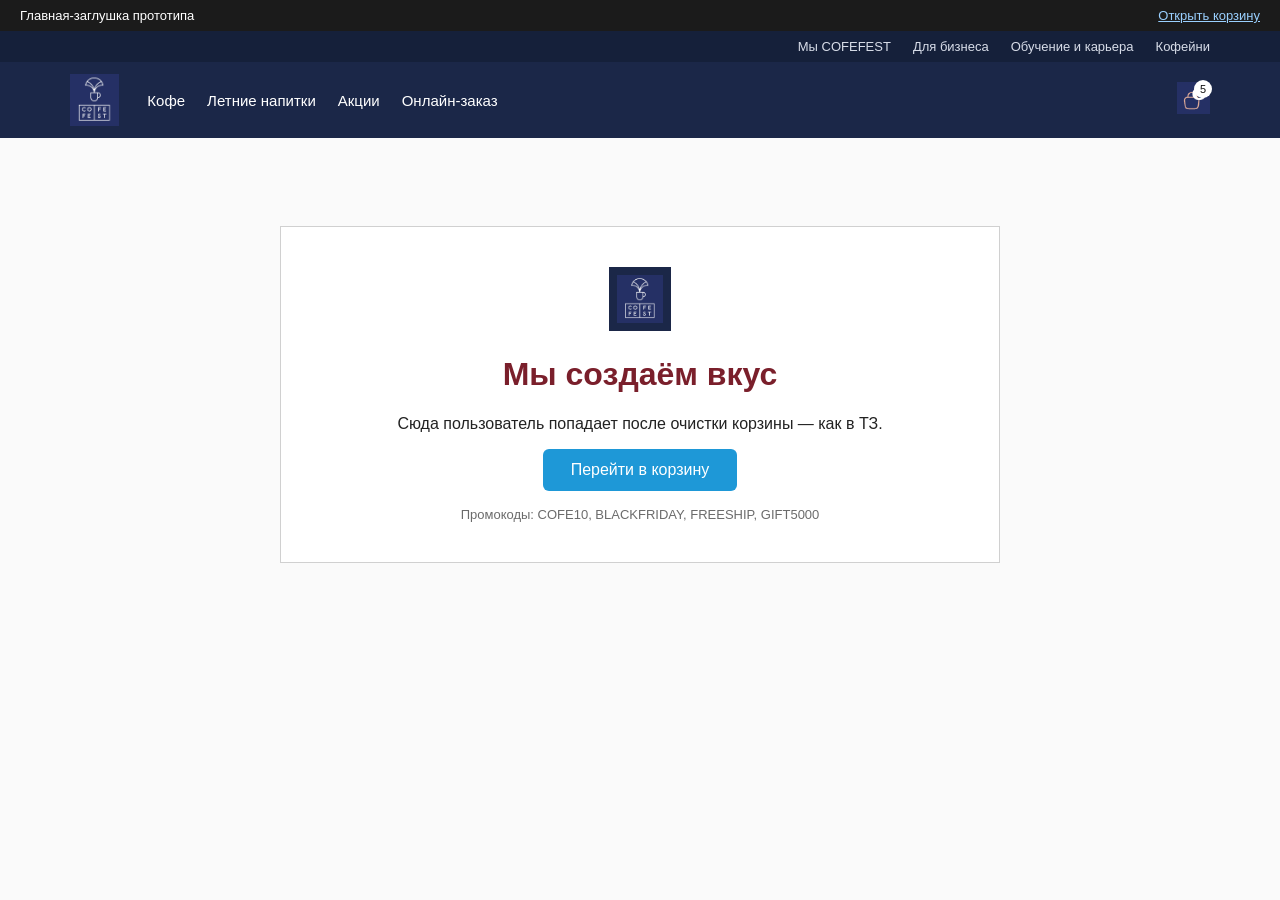
==== index.html @ 0807df7b "first" ====
<!DOCTYPE html>
<html lang="ru">
<head>
  <meta charset="UTF-8">
  <meta name="viewport" content="width=device-width, initial-scale=1">
  <title>CofeFest — главная</title>
  <link rel="stylesheet" href="css/styles.css">
</head>
<body>
  <div class="ax-bar">
    <span>Главная-заглушка прототипа</span>
    <a href="cart.html">Открыть корзину</a>
  </div>
  <div class="topbar">
    <div class="wrap">
      <a href="index.html">Мы COFEFEST</a>
      <a href="#">Для бизнеса</a>
      <a href="#">Обучение и карьера</a>
      <a href="#">Кофейни</a>
    </div>
  </div>
  <header class="site-header">
    <div class="wrap">
      <div class="header-main">
        <a class="brand" href="index.html"><img src="assets/logo.png" alt="CofeFest"></a>
        <nav class="main-nav">
          <a href="#">Кофе</a>
          <a href="#">Летние напитки</a>
          <a href="#">Акции</a>
          <a href="cart.html">Онлайн-заказ</a>
        </nav>
        <div class="header-tools">
          <a class="cart-link" href="cart.html">
            <img src="assets/cart-icon.png" alt="Корзина">
            <span class="badge" data-cart-count>0</span>
          </a>
        </div>
      </div>
    </div>
  </header>
  <main class="page wrap">
    <div class="home-hero">
      <img src="assets/logo.png" alt="" style="height:64px;background:#1b2748;padding:8px">
      <h1>Мы создаём вкус</h1>
      <p>Сюда пользователь попадает после очистки корзины — как в ТЗ.</p>
      <p id="emptyNote" class="hint hidden">Корзина очищена.</p>
      <p><a class="cta" href="cart.html" style="display:inline-block;width:auto;padding:12px 28px;text-decoration:none">Перейти в корзину</a></p>
      <p class="hint">Промокоды: COFE10, BLACKFRIDAY, FREESHIP, GIFT5000</p>
    </div>
  </main>
  <script src="js/app.js"></script>
  <script>CartApp.renderHome();</script>
</body>
</html>
---- css/styles.css ----
:root {
  --navy: #1b2748;
  --navy-2: #15203a;
  --burgundy: #7a1f2b;
  --blue: #1e98d7;
  --blue-hover: #1780b8;
  --green: #3d8b4a;
  --text: #222;
  --muted: #6b6b6b;
  --line: #d0d0d0;
  --bg: #fff;
  --soft: #f6f6f6;
  --danger: #c0392b;
  --shadow: 0 8px 24px rgba(0, 0, 0, .08);
  --radius: 6px;
  --max: 1180px;
}

* { box-sizing: border-box; }
html { scroll-behavior: smooth; }
body {
  margin: 0;
  font-family: Arial, Helvetica, sans-serif;
  color: var(--text);
  background: #fafafa;
}

.ax-bar {
  background: #1b1b1b;
  color: #fff;
  font-size: 13px;
  display: flex;
  justify-content: flex-end;
  align-items: center;
  flex-wrap: wrap;
  gap: 16px;
  padding: 8px 20px;
}
.ax-bar span:first-child { margin-right: auto; }
.ax-bar a { color: #9ad0ff; }
.ax-bar label { display: flex; align-items: center; gap: 6px; cursor: pointer; }

.topbar {
  background: var(--navy-2);
  color: #d7dce8;
  font-size: 13px;
}
.topbar .wrap {
  display: flex;
  justify-content: flex-end;
  gap: 22px;
  padding: 8px 20px;
}
.topbar a { color: #d7dce8; text-decoration: none; }
.topbar a:hover { color: #fff; }

.site-header {
  background: var(--navy);
  color: #fff;
  padding: 12px 0 0;
}
.header-main {
  display: flex;
  align-items: center;
  gap: 28px;
  padding-bottom: 12px;
}
.brand img { height: 52px; display: block; }
.main-nav { display: flex; gap: 22px; flex: 1; }
.main-nav a { color: #fff; text-decoration: none; font-size: 15px; }
.main-nav a.active { border-bottom: 2px solid #fff; padding-bottom: 2px; }
.header-tools { display: flex; align-items: center; gap: 14px; }
.header-tools img { height: 28px; }
.online-order { color: #fff; text-decoration: none; font-size: 14px; white-space: nowrap; }
.cart-link { position: relative; display: block; }
.cart-link img { height: 32px; }
.badge {
  position: absolute;
  right: -2px; top: -2px;
  background: #fff;
  color: #111;
  border-radius: 50%;
  min-width: 18px;
  height: 18px;
  display: inline-grid;
  place-items: center;
  font-size: 11px;
}
.crumb {
  color: #c5cad8;
  font-size: 13px;
  padding: 0 0 12px;
}
.crumb a { color: #c5cad8; text-decoration: none; }

.site-footer {
  background: var(--navy);
  color: #d7dce8;
  padding: 36px 0 20px;
  font-size: 13px;
  margin-top: 40px;
}
.footer-grid {
  display: grid;
  grid-template-columns: 180px repeat(5, 1fr);
  gap: 18px;
}
.site-footer h3 {
  color: #fff;
  font-size: 12px;
  letter-spacing: .06em;
  margin: 0 0 10px;
}
.site-footer a, .site-footer p { color: #c5cad8; text-decoration: none; display: block; margin: 0 0 6px; }
.site-footer .legal { margin-top: 24px; font-size: 12px; color: #9aa3b8; display: flex; justify-content: space-between; gap: 16px; }

.wrap { max-width: var(--max); margin: 0 auto; padding: 0 20px; }
.page { padding: 28px 0 80px; }

h1.page-title {
  margin: 0;
  color: var(--burgundy);
  font-size: 32px;
  font-weight: 700;
}

.cart-head {
  display: flex;
  justify-content: space-between;
  align-items: center;
  margin-bottom: 18px;
}
.clear-cart {
  background: none;
  border: 0;
  color: var(--muted);
  cursor: pointer;
  display: flex;
  align-items: center;
  gap: 6px;
  font-size: 14px;
}
.clear-cart:hover { color: var(--danger); }

.layout {
  display: grid;
  grid-template-columns: minmax(0, 1fr) 340px;
  gap: 28px;
  align-items: start;
}

.item {
  border: 1px solid var(--line);
  background: #fff;
  padding: 14px;
  display: grid;
  grid-template-columns: 92px minmax(0, 1fr) auto auto;
  gap: 14px;
  align-items: center;
  margin-bottom: 12px;
}
.item img {
  width: 92px; height: 92px;
  object-fit: contain;
  background: #fff;
}
.item-title { font-weight: 700; margin: 0 0 8px; font-size: 15px; }
.item-controls { display: flex; flex-wrap: wrap; gap: 10px; align-items: center; }
.item-controls select, .field input, .field textarea, .promo input, .qty input {
  border: 1px solid #bdbdbd;
  border-radius: 2px;
  padding: 7px 8px;
  font: inherit;
  background: #fff;
}
.qty { display: flex; align-items: center; gap: 6px; font-size: 13px; color: var(--muted); }
.qty button {
  width: 26px; height: 26px;
  border: 1px solid #bdbdbd;
  background: #fff;
  cursor: pointer;
}
.qty input { width: 40px; text-align: center; padding: 5px; }
.price-col { text-align: right; min-width: 90px; }
.price { font-weight: 700; font-size: 16px; }
.old { color: #999; text-decoration: line-through; font-size: 13px; display: block; }
.sale-badge {
  position: absolute;
  top: 8px; left: 8px;
  background: #e23b3b;
  color: #fff;
  width: 34px; height: 34px;
  border-radius: 50%;
  display: grid;
  place-items: center;
  font-size: 11px;
  font-weight: 700;
}
.thumb { position: relative; }
.icon-btn {
  background: none;
  border: 0;
  cursor: pointer;
  color: #666;
  font-size: 16px;
}

.show-more {
  display: block;
  margin: 16px auto 8px;
  background: var(--blue);
  color: #fff;
  border: 0;
  border-radius: 6px;
  padding: 10px 28px;
  font-size: 15px;
  cursor: pointer;
}
.show-more:hover { background: var(--blue-hover); }

.upsell {
  margin: 28px 0 8px;
}
.upsell h2 { font-size: 18px; margin: 0 0 12px; }
.plus-tile {
  width: 72px; height: 72px;
  background: #e5e5e5;
  border-radius: 12px;
  border: 0;
  color: #2bb34a;
  font-size: 42px;
  cursor: pointer;
  line-height: 1;
}

.block { margin: 32px 0; }
.block h2 { font-size: 20px; margin: 0 0 12px; }
.box {
  border: 1px solid #333;
  background: #fff;
  padding: 16px;
}
.grid-3 {
  display: grid;
  grid-template-columns: repeat(3, 1fr);
  gap: 10px;
  margin-bottom: 10px;
}
.grid-2 { display: grid; grid-template-columns: 1fr 1fr; gap: 10px; }
.field input, .field textarea { width: 100%; }
.field textarea { min-height: 42px; resize: vertical; }
.date-btn, .attach {
  display: inline-flex;
  align-items: center;
  gap: 8px;
  background: none;
  border: 0;
  cursor: pointer;
  font: inherit;
  padding: 8px 0;
}
.attach { text-decoration: underline; color: #1a5f9e; }
.hint { font-size: 13px; color: var(--muted); margin: 6px 0 0; }
.error { color: var(--danger); font-size: 13px; margin-top: 6px; }

.methods {
  display: flex;
  flex-wrap: wrap;
  gap: 18px 28px;
  margin: 10px 0 16px;
}
.method {
  display: flex;
  align-items: center;
  gap: 8px;
  cursor: pointer;
}
.method input { accent-color: #555; }

.subbox {
  border: 1px solid var(--line);
  padding: 14px;
  background: #fff;
  margin-top: 8px;
}
.map-wrap {
  margin-top: 12px;
  position: relative;
  border: 1px solid var(--line);
  overflow: hidden;
}
.map-wrap img { width: 100%; display: block; min-height: 280px; object-fit: cover; }
.pin {
  position: absolute;
  transform: translate(-50%, -100%);
  cursor: pointer;
  background: none;
  border: 0;
  padding: 0;
}
.pin span {
  display: block;
  width: 22px; height: 22px;
  background: #e8a38a;
  color: #fff;
  border-radius: 50% 50% 50% 0;
  transform: rotate(-45deg);
  box-shadow: 0 2px 6px rgba(0,0,0,.25);
}
.pin.active span { background: #1a7a72; }
.pin-label {
  position: absolute;
  left: 50%;
  top: -28px;
  transform: translateX(-50%);
  background: #111;
  color: #fff;
  font-size: 11px;
  padding: 2px 6px;
  border-radius: 3px;
  white-space: nowrap;
  display: none;
}
.pin:hover .pin-label, .pin.active .pin-label { display: block; }

.sidebar {
  border: 1px solid var(--line);
  background: #fff;
  padding: 16px 16px 18px;
  position: sticky;
  top: 16px;
}
.row {
  display: flex;
  justify-content: space-between;
  gap: 10px;
  font-size: 14px;
  margin: 8px 0;
}
.row .dots {
  flex: 1;
  border-bottom: 1px dotted #bbb;
  margin: 0 6px 4px;
}
.row.green { color: var(--green); }
.row a { color: inherit; }
.promo { margin: 12px 0; }
.promo input { width: 100%; text-align: center; padding: 9px; }
.promo-msg { font-size: 13px; margin-top: 6px; }
.total {
  display: flex;
  justify-content: space-between;
  font-size: 20px;
  font-weight: 700;
  margin: 14px 0;
}
.agree {
  display: flex;
  gap: 8px;
  align-items: flex-start;
  font-size: 11px;
  color: #444;
  margin: 10px 0 14px;
}
.cta {
  width: 100%;
  background: var(--blue);
  color: #fff;
  border: 0;
  border-radius: 6px;
  padding: 12px;
  font-size: 16px;
  cursor: pointer;
}
.cta:hover { background: var(--blue-hover); }
.cta:disabled { opacity: .45; cursor: not-allowed; }
.pay-logos { width: 100%; margin-top: 14px; opacity: .9; }

.modal {
  position: fixed;
  inset: 0;
  background: rgba(0,0,0,.45);
  display: none;
  align-items: center;
  justify-content: center;
  z-index: 20;
  padding: 20px;
}
.modal.open { display: flex; }
.modal-card {
  background: #fff;
  max-width: 920px;
  width: 100%;
  padding: 20px;
  position: relative;
  box-shadow: var(--shadow);
}
.close {
  position: absolute;
  right: 10px; top: 8px;
  border: 0; background: none;
  font-size: 28px;
  cursor: pointer;
}
.carousel {
  display: flex;
  align-items: center;
  gap: 8px;
}
.carousel-track {
  display: flex;
  gap: 10px;
  overflow: hidden;
  flex: 1;
}
.card {
  flex: 0 0 calc(25% - 8px);
  border: 1px solid var(--line);
  padding: 10px;
  background: #fff;
}
.card img { width: 100%; height: 140px; object-fit: contain; }
.card .t { font-size: 13px; min-height: 36px; margin: 8px 0; }
.card .bottom { display: flex; justify-content: space-between; align-items: center; }
.add-btn {
  border: 1px solid #bbb;
  background: #fff;
  border-radius: 4px;
  padding: 5px 8px;
  cursor: pointer;
  font-size: 12px;
}
.nav-arrow {
  border: 0;
  background: none;
  font-size: 28px;
  cursor: pointer;
}

.home-hero {
  max-width: 720px;
  margin: 60px auto;
  background: #fff;
  border: 1px solid var(--line);
  padding: 40px;
  text-align: center;
}
.home-hero h1 { color: var(--burgundy); }
.success {
  max-width: 560px;
  margin: 50px auto;
  background: #fff;
  border: 1px solid var(--line);
  padding: 32px;
}
.hidden { display: none !important; }
.cal {
  position: absolute;
  background: #fff;
  border: 1px solid var(--line);
  padding: 8px;
  display: grid;
  grid-template-columns: repeat(2, 1fr);
  gap: 6px;
  z-index: 5;
  box-shadow: var(--shadow);
}
.cal button {
  border: 1px solid var(--line);
  background: #fff;
  padding: 6px 8px;
  cursor: pointer;
  font-size: 12px;
}
.cal button:hover, .cal button.active { background: var(--blue); color: #fff; border-color: var(--blue); }

.cake-art {
  width: 92px; height: 92px;
  background: linear-gradient(#f3d6c0, #e8b48a);
  display: grid;
  place-items: center;
  font-size: 36px;
}

@media (max-width: 900px) {
  .layout { grid-template-columns: 1fr; }
  .sidebar { position: static; }
  .item { grid-template-columns: 72px 1fr auto; }
  .price-col { grid-column: 2; text-align: left; }
  .grid-3 { grid-template-columns: 1fr; }
  .card { flex: 0 0 calc(50% - 6px); }
  .main-nav, .topbar { display: none; }
  .footer-grid { grid-template-columns: 1fr 1fr; }
}
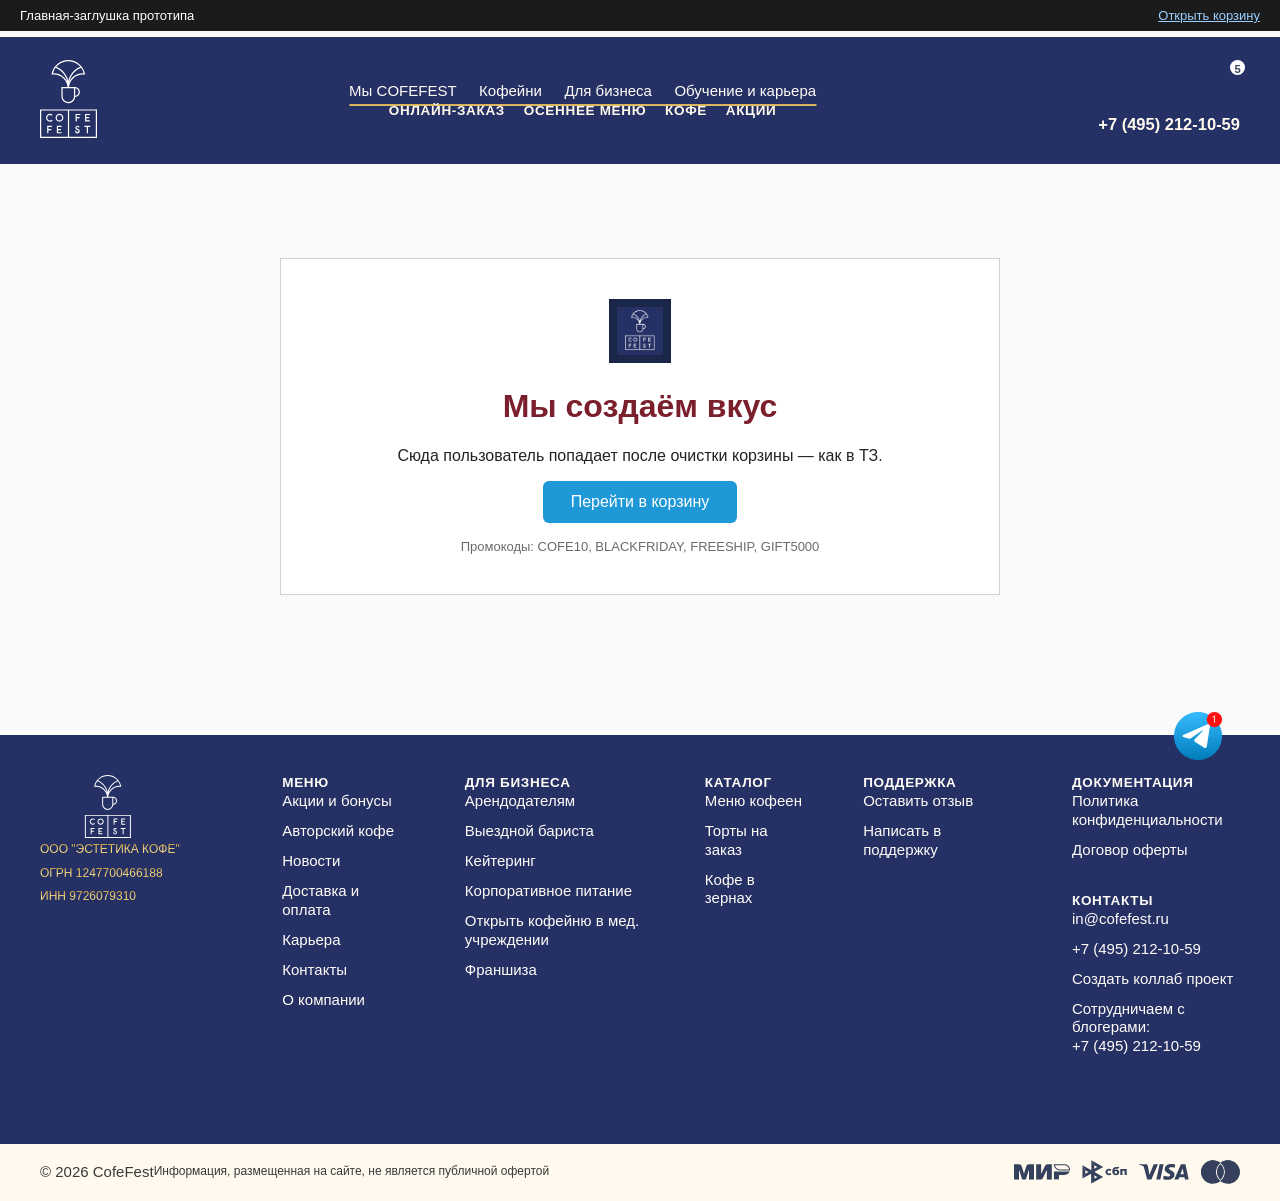
==== commit d1217d90: "Add header and footer components to multiple pages, enhancing layout and navigation" ====
--- a/index.html
+++ b/index.html
@@ -5,39 +5,226 @@
   <meta name="viewport" content="width=device-width, initial-scale=1">
   <title>CofeFest — главная</title>
   <link rel="stylesheet" href="css/styles.css">
+  <link rel="stylesheet" href="css/header.css">
+  <link rel="stylesheet" href="css/footer.css">
 </head>
 <body>
   <div class="ax-bar">
     <span>Главная-заглушка прототипа</span>
     <a href="cart.html">Открыть корзину</a>
   </div>
-  <div class="topbar">
-    <div class="wrap">
-      <a href="index.html">Мы COFEFEST</a>
-      <a href="#">Для бизнеса</a>
-      <a href="#">Обучение и карьера</a>
-      <a href="#">Кофейни</a>
-    </div>
-  </div>
-  <header class="site-header">
-    <div class="wrap">
-      <div class="header-main">
-        <a class="brand" href="index.html"><img src="assets/logo.png" alt="CofeFest"></a>
-        <nav class="main-nav">
-          <a href="#">Кофе</a>
-          <a href="#">Летние напитки</a>
-          <a href="#">Акции</a>
-          <a href="cart.html">Онлайн-заказ</a>
-        </nav>
-        <div class="header-tools">
-          <a class="cart-link" href="cart.html">
-            <img src="assets/cart-icon.png" alt="Корзина">
-            <span class="badge" data-cart-count>0</span>
-          </a>
-        </div>
-      </div>
-    </div>
-  </header>
+<header class="header">
+<div class="container">
+    <button type="button" class="header__burger mobile" alt="Меню" name="Menu">
+        <svg width="28" height="17" viewBox="0 0 28 17" fill="none" xmlns="http://www.w3.org/2000/svg">
+            <path d="M1 8.44336H26" stroke="white" stroke-linecap="round" stroke-linejoin="round"></path>
+            <path d="M1 0.568359H26" stroke="white" stroke-linecap="round" stroke-linejoin="round"></path>
+            <path d="M1 16.3184H26" stroke="white" stroke-linecap="round" stroke-linejoin="round"></path>
+        </svg>
+    </button>
+    <a href="index.html" class="header__logo" title="CofeFest">
+        <svg xmlns="http://www.w3.org/2000/svg" width="57" height="78" viewBox="0 0 57 78" fill="none">
+            <path d="M11.9375 66.957H8.37695V68.9434H11.2021V70.1475H8.37695V73.3701H7.17773V65.751H11.9375V66.957Z" fill="white"></path>
+            <path d="M21.6299 66.9629H18.0332V68.9766H20.8877V70.1904H18.0332V72.1582H21.6299V73.3701H16.8262V65.751H21.6299V66.9629Z" fill="white"></path>
+            <path d="M9.95703 53.7666C10.8598 53.7667 11.7402 54.083 12.4385 54.6562L12.6621 54.8408L11.8125 55.6943L11.6299 55.5518C11.1489 55.1726 10.5698 54.9727 9.95801 54.9727C8.45823 54.9729 7.23828 56.1976 7.23828 57.7031C7.2384 59.2085 8.4583 60.4324 9.95801 60.4326C10.5753 60.4326 11.1842 60.2164 11.667 59.8242V59.8223L11.8486 59.6729L12.6973 60.5254L12.4795 60.7109C11.7738 61.3065 10.8782 61.6356 9.95703 61.6357C7.79554 61.6357 6.0372 59.869 6.03711 57.7012C6.03711 55.5315 7.79548 53.7666 9.95703 53.7666Z" fill="white"></path>
+            <path fill-rule="evenodd" clip-rule="evenodd" d="M19.4961 53.7812C21.6521 53.7812 23.4053 55.5409 23.4053 57.7051C23.405 59.8691 21.65 61.6279 19.4961 61.6279C17.3422 61.6278 15.5881 59.8671 15.5879 57.7051C15.5879 55.541 17.342 53.7814 19.4961 53.7812ZM19.4961 54.9854C18.0018 54.9855 16.7863 56.2062 16.7861 57.7061C16.7861 59.2061 18.0017 60.4276 19.4961 60.4277C20.9905 60.4277 22.207 59.2062 22.207 57.7061C22.2068 56.2061 20.9904 54.9854 19.4961 54.9854Z" fill="white"></path>
+            <path d="M37.376 65.627C38.5443 65.627 39.0514 66.2267 39.4697 66.8408L39.5361 66.9365L38.6514 67.749L38.5703 67.5947C38.3952 67.2618 38.0815 66.8184 37.376 66.8184C36.851 66.8186 36.4259 67.2455 36.4258 67.7725C36.4258 68.2645 36.8842 68.5385 37.3359 68.6885L37.5293 68.7441C38.9425 69.1177 39.7538 69.9793 39.7539 71.1074C39.7539 72.4226 38.6863 73.4922 37.3779 73.4922C36.0679 73.492 35.0029 72.4225 35.0029 71.1074V70.8447H36.1875V71.1074C36.1875 71.7659 36.7202 72.3006 37.376 72.3008C38.032 72.3008 38.5654 71.766 38.5654 71.1074C38.5652 70.331 37.6293 70 37.2256 69.8945C35.9467 69.5579 35.2402 68.8027 35.2402 67.7705C35.2404 66.5888 36.1988 65.6272 37.376 65.627Z" fill="white"></path>
+            <path d="M50.3701 66.9697H47.9854V73.3574H46.7861V66.9697H44.4014V65.7646H50.3701V66.9697Z" fill="white"></path>
+            <path d="M40.3613 55.0977H36.8027V57.085H39.626V58.2891H36.8027V61.5107H35.6016V53.8926H40.3613V55.0977Z" fill="white"></path>
+            <path d="M49.8574 55.1055H46.2607V57.1182H49.1152V58.3311H46.2607V60.2998H49.8574V61.5107H45.0537V53.8926H49.8574V55.1055Z" fill="white"></path>
+            <path fill-rule="evenodd" clip-rule="evenodd" d="M57 49.3936V78H0V49.3936H57ZM1.19922 50.5977V76.7959H27.918V50.5977H1.19922ZM29.1172 50.5977V76.7959H55.8008V50.5977H29.1172Z" fill="white"></path>
+            <path fill-rule="evenodd" clip-rule="evenodd" d="M28.2568 0C36.409 0.000159142 43.4387 5.79714 44.9756 13.7822L44.9736 13.7861L45.1309 14.6035L44.3047 14.5127C43.7999 14.4572 43.2877 14.4297 42.7793 14.4297C35.7051 14.4297 29.6956 19.9271 29.0303 26.9727L34.9131 26.9697C34.9331 26.9698 34.9515 26.9707 34.9697 26.9707L35.1924 26.9805C37.7905 27.1266 39.8827 29.3313 39.8828 31.9541C39.8828 34.5956 37.7739 36.8003 35.1572 36.9297C34.8384 40.4663 31.8519 43.2177 28.3047 43.2178C24.5068 43.2178 21.416 40.115 21.416 36.3008V26.9707H27.5742C26.9106 19.9253 20.9003 14.4278 13.8262 14.4277C13.3176 14.4277 12.8047 14.4552 12.2998 14.5107L11.4746 14.6016L11.6309 13.7842C13.166 5.79701 20.1581 0 28.2568 0ZM22.6396 36.2998C22.6399 39.4349 25.1813 41.9854 28.3047 41.9854C31.4279 41.9852 33.9685 39.4349 33.9688 36.2998V28.1992H22.6396V36.2998ZM35.1924 35.6963C37.1457 35.5538 38.6572 33.9352 38.6572 31.9541C38.6571 29.9713 37.1474 28.3543 35.1924 28.21V35.6963ZM41.1113 7.84473C35.2515 10.1588 30.8531 15.2881 29.3955 21.418C31.9876 16.3862 37.352 13.1147 43.0459 13.2012L43.5957 13.2197C43.1203 11.2906 42.2851 9.48536 41.1113 7.84473ZM15.4844 7.84082C14.3161 9.48145 13.4832 11.2906 13.0078 13.2197C13.145 13.2123 13.2819 13.2068 13.418 13.2031L13.8262 13.1982C19.4206 13.1983 24.6558 16.4551 27.21 21.4141C25.7486 15.2823 21.3479 10.1529 15.4844 7.84082ZM28.2588 1.23047C24.6987 1.23047 21.2064 2.46744 18.4238 4.71289C17.6443 5.34365 16.9179 6.05416 16.2656 6.83105C22.2249 9.30227 26.6829 14.461 28.3047 20.7334C29.9264 14.4648 34.3801 9.30999 40.332 6.83691C39.6741 6.05817 38.944 5.34365 38.1572 4.71289C35.3564 2.46759 31.8426 1.23056 28.2588 1.23047Z" fill="white"></path>
+        </svg>
+    </a>
+    <nav class="header__nav desktop">
+        <ul class="header__top-list">
+            <li class="header__top-list__item">
+                <span class="header__top-list__item-link menu">Мы COFEFEST</span>
+                <nav class="services-popup-list">
+                    <a href="https://cofefest.ru/about-us/" title="О нас"><span>О нас</span></a>
+                    <a href="https://cofefest.ru/news/" title="Новости"><span>Новости</span></a>
+                    <a href="https://cofefest.ru/gallery/" title="Галерея"><span>Галерея</span></a>
+                </nav>
+            </li>
+            <li class="header__top-list__item">
+                <span class="header__top-list__item-link menu">Кофейни</span>
+                <nav class="services-popup-list">
+                    <a href="https://cofefest.ru/menu/" title="Меню"><span>Меню</span></a>
+                    <a href="https://cofefest.ru/menu/avtorskiy-kofe/" title="Авторский кофе"><span>Авторский кофе</span></a>
+                    <a href="https://cofefest.ru/contacts/" title="Наши адреса"><span>Наши адреса</span></a>
+                </nav>
+            </li>
+            <li class="header__top-list__item">
+                <span class="header__top-list__item-link menu">Для бизнеса</span>
+                <nav class="services-popup-list">
+                    <a href="https://cofefest.ru/events/cupping/" title="Каппинг"><span>Каппинг</span></a>
+                    <a href="https://cofefest.ru/business/" title="Для бизнеса"><span>Для бизнеса</span></a>
+                    <a href="https://cofefest.ru/services/franchise/" title="Франшиза"><span>Франшиза</span></a>
+                    <a href="https://cofefest.ru/services/coffee_wholesale/" title="Кофе для бизнеса"><span>Кофе для бизнеса</span></a>
+                    <a href="https://cofefest.ru/services/corpo-food/" title="Корпоративное питание"><span>Корпоративное питание</span></a>
+                    <a href="https://cofefest.ru/services/catering/" title="Кейтеринг"><span>Кейтеринг</span></a>
+                    <a href="https://cofefest.ru/services/barista/" title="Выездной бариста"><span>Выездной бариста</span></a>
+                    <a href="https://cofefest.ru/catalog/kofemashiny/" title="Оборудование"><span>Оборудование</span></a>
+                </nav>
+            </li>
+            <li class="header__top-list__item">
+                <span class="header__top-list__item-link menu">Обучение и карьера</span>
+                <nav class="services-popup-list">
+                    <a href="https://cofefest.ru/jobs/" title="Карьера"><span>Карьера</span></a>
+                </nav>
+            </li>
+        </ul>
+        <div class="header__search-block">
+            <div>
+                <label>
+                    <input class="header__search-input" type="text" placeholder="Поиск">
+                    <button type="button" class="header__search-enter-icon">
+                        <svg class="search-arrow"><use xlink:href="sprite.svg#slim-arrow"></use></svg>
+                    </button>
+                    <button type="button" class="header__search-close-icon">
+                        <svg class="crest"><use xlink:href="sprite.svg#crest"></use></svg>
+                    </button>
+                </label>
+            </div>
+            <div class="header__search-result">
+                <ul class="box-header-search__list"></ul>
+            </div>
+        </div>
+        <ul class="header__bottom-list">
+            <li class="header__bottom-list__item menu">
+                <a href="https://cofefest.ru/catalog/internet-magazin/" class="header__bottom-list__item-link heading5" title="Онлайн-заказ">Онлайн-заказ</a>
+            </li>
+            <li class="header__bottom-list__item menu">
+                <a href="https://cofefest.ru/catalog/osennee-menyu/" class="header__bottom-list__item-link heading5" title="Осеннее меню">Осеннее меню</a>
+            </li>
+            <li class="header__bottom-list__item menu">
+                <a href="https://cofefest.ru/catalog/svezheobzharennyy-kofe/" class="header__bottom-list__item-link heading5" title="Кофе">Кофе</a>
+            </li>
+            <li class="header__bottom-list__item menu">
+                <a href="https://cofefest.ru/stocks/" class="header__bottom-list__item-link heading5" title="Акции">Акции</a>
+            </li>
+        </ul>
+    </nav>
+    <div class="header__right">
+        <div class="header__right-btns-wrapper">
+            <a class="header__tg" href="https://t.me/cofefestsupport" target="_blank" rel="noopener">
+                <svg viewBox="0 0 21 21" xmlns="http://www.w3.org/2000/svg"><path d="M19.6198 2.26307C19.4692 2.13402 19.2859 2.04832 19.0897 2.01527C18.8935 1.98221 18.6919 2.00307 18.5068 2.07557L1.69345 8.62667C1.47366 8.71231 1.28774 8.86623 1.1635 9.0654C1.03927 9.26458 0.98341 9.49829 1.00428 9.73158C1.02515 9.96487 1.12162 10.1852 1.27927 10.3596C1.43691 10.5339 1.64725 10.653 1.87881 10.6989L6.44244 11.6042V17.1911C6.44016 17.406 6.50336 17.6166 6.62377 17.7953C6.74418 17.9741 6.91619 18.1126 7.11729 18.1927C7.25201 18.2487 7.39654 18.2777 7.54259 18.278C7.68531 18.2776 7.82652 18.2491 7.95803 18.1941C8.08954 18.1391 8.20873 18.0587 8.30867 17.9577L10.9138 15.3739L14.7577 18.7288C14.9557 18.9032 15.2114 18.9997 15.4763 19C15.5915 18.9999 15.7059 18.9819 15.8154 18.9466C15.9961 18.8898 16.1586 18.787 16.2867 18.6484C16.4148 18.5099 16.504 18.3404 16.5454 18.157L19.9721 3.32694C20.0168 3.13461 20.0076 2.93381 19.9456 2.74628C19.8835 2.55875 19.7708 2.39165 19.6198 2.26307ZM1.73024 9.66769C1.72117 9.58961 1.73892 9.51079 1.78061 9.44395C1.8223 9.37712 1.8855 9.32619 1.95999 9.29939L17.372 3.29427L6.72233 10.9226L2.02173 9.99019C1.94365 9.97679 1.8724 9.93767 1.81951 9.87915C1.76661 9.82063 1.73516 9.74613 1.73024 9.66769ZM7.7933 17.4466C7.74234 17.4971 7.67741 17.5316 7.60673 17.5455C7.53604 17.5595 7.46278 17.5523 7.39619 17.525C7.32961 17.4976 7.2727 17.4513 7.23266 17.3918C7.19262 17.3324 7.17125 17.2625 7.17125 17.1911V12.1074L10.3656 14.8954L7.7933 17.4466ZM19.2617 3.16546L15.835 17.9955C15.8209 18.0565 15.7911 18.1129 15.7484 18.159C15.7058 18.2052 15.6518 18.2395 15.5917 18.2587C15.5316 18.278 15.4675 18.2814 15.4057 18.2686C15.3439 18.2559 15.2865 18.2275 15.2391 18.1861L7.39037 11.3358L19.2028 2.8746C19.2339 2.91565 19.2553 2.96308 19.2655 3.01341C19.2757 3.06374 19.2744 3.1157 19.2617 3.16546Z"></path></svg>
+            </a>
+            <button type="button" class="header__search desktop" id="header-search">
+                <svg class="search-icon"><use xlink:href="sprite.svg#search-header"></use></svg>
+            </button>
+            <a href="https://cofefest.ru/personal/" class="header__account" title="Аккаунт пользователя">
+                <svg class="profile"><use xlink:href="sprite.svg#profile"></use></svg>
+            </a>
+            <a href="cart.html" class="header__cart" title="Корзина">
+                <svg class="bag"><use xlink:href="sprite.svg#bag"></use></svg>
+                <div class="header__cart-value"><span data-cart-count>0</span></div>
+            </a>
+        </div>
+        <a href="tel:+74952121059" class="header__right-tel-link desktop" title="Контактный телефон">
+            <svg class="phone-icon"><use xlink:href="sprite.svg#phone"></use></svg>
+            <span>+7 (495) 212-10-59</span>
+        </a>
+    </div>
+    <div class="header__burger-menu mobile">
+        <div class="search-block search-block--long">
+            <div>
+                <input class="search-block__input" type="text" placeholder="Поиск">
+            </div>
+        </div>
+        <div class="burger-menu__accordion accordion">
+            <div class="acc-item">
+                <div class="acc-head">
+                    <p class="heading4">Интернет-магазин</p>
+                    <svg class="arrow"><use xlink:href="sprite.svg#arrow"></use></svg>
+                </div>
+                <div class="acc-content menu">
+                    <div class="content">
+                        <a href="https://cofefest.ru/catalog/internet-magazin/" title="Интернет-магазин" class="burger-menu__link">Интернет-магазин</a>
+                    </div>
+                </div>
+            </div>
+            <div class="acc-item">
+                <div class="acc-head">
+                    <p class="heading4">Адреса кофеен</p>
+                    <svg class="arrow"><use xlink:href="sprite.svg#arrow"></use></svg>
+                </div>
+                <div class="acc-content menu">
+                    <div class="content">
+                        <a href="https://cofefest.ru/contacts/" title="Адреса кофеен" class="burger-menu__link">Адреса кофеен</a>
+                    </div>
+                </div>
+            </div>
+            <div class="acc-item">
+                <div class="acc-head">
+                    <p class="heading4">Акции</p>
+                    <svg class="arrow"><use xlink:href="sprite.svg#arrow"></use></svg>
+                </div>
+                <div class="acc-content menu">
+                    <div class="content">
+                        <a href="https://cofefest.ru/stocks/" title="Акции" class="burger-menu__link">Акции</a>
+                    </div>
+                </div>
+            </div>
+            <div class="acc-item">
+                <div class="acc-head">
+                    <p class="heading4">О компании</p>
+                    <svg class="arrow"><use xlink:href="sprite.svg#arrow"></use></svg>
+                </div>
+                <div class="acc-content menu">
+                    <div class="content">
+                        <a href="https://cofefest.ru/authors_coffee/" title="Авторский кофе" class="burger-menu__link">Авторский кофе</a>
+                        <a href="https://cofefest.ru/about-us/" title="О нас" class="burger-menu__link">О нас</a>
+                        <a href="https://cofefest.ru/news/" title="Новости" class="burger-menu__link">Новости</a>
+                        <a href="https://cofefest.ru/jobs/" title="Карьера" class="burger-menu__link">Карьера</a>
+                        <a href="https://cofefest.ru/shipping-and-payment/" title="Доставка и оплата" class="burger-menu__link">Доставка и оплата</a>
+                    </div>
+                </div>
+            </div>
+            <div class="acc-item">
+                <div class="acc-head">
+                    <p class="heading4">Услуги</p>
+                    <svg class="arrow"><use xlink:href="sprite.svg#arrow"></use></svg>
+                </div>
+                <div class="acc-content menu">
+                    <div class="content">
+                        <a href="https://cofefest.ru/events/cupping/" title="Каппинг" class="burger-menu__link">Каппинг</a>
+                        <a href="https://cofefest.ru/services/franchise/" title="Франшиза" class="burger-menu__link">Франшиза</a>
+                        <a href="https://cofefest.ru/business/" title="Для бизнеса" class="burger-menu__link">Для бизнеса</a>
+                        <a href="https://cofefest.ru/services/coffee_wholesale/" title="Кофе для бизнеса" class="burger-menu__link">Кофе для бизнеса</a>
+                        <a href="https://cofefest.ru/services/corpo-food/" title="Корпоративное питание" class="burger-menu__link">Корпоративное питание</a>
+                        <a href="https://cofefest.ru/services/catering/" title="Кейтеринг" class="burger-menu__link">Кейтеринг</a>
+                        <a href="https://cofefest.ru/services/barista/" title="Выездной бариста" class="burger-menu__link">Выездной бариста</a>
+                        <a href="https://cofefest.ru/catalog/kofemashiny/" title="Оборудование" class="burger-menu__link">Оборудование</a>
+                    </div>
+                </div>
+            </div>
+            <div class="acc-item">
+                <div class="acc-head">
+                    <p class="heading4">Меню кофеен</p>
+                    <svg class="arrow"><use xlink:href="sprite.svg#arrow"></use></svg>
+                </div>
+                <div class="acc-content menu">
+                    <div class="content">
+                        <a href="https://cofefest.ru/menu/" title="Меню кофеен" class="burger-menu__link">Меню кофеен</a>
+                    </div>
+                </div>
+            </div>
+            <div class="acc-item">
+                <div class="acc-head">
+                    <p class="heading4">Кофе в зёрнах</p>
+                    <svg class="arrow"><use xlink:href="sprite.svg#arrow"></use></svg>
+                </div>
+                <div class="acc-content menu">
+                    <div class="content">
+                        <a href="https://cofefest.ru/catalog/zernovoy-kofe-1-kg/" title="Кофе зерновой" class="burger-menu__link">Кофе зерновой</a>
+                    </div>
+                </div>
+            </div>
+        </div>
+    </div>
+</div>
+</header>
   <main class="page wrap">
     <div class="home-hero">
       <img src="assets/logo.png" alt="" style="height:64px;background:#1b2748;padding:8px">
@@ -48,6 +235,191 @@
       <p class="hint">Промокоды: COFE10, BLACKFRIDAY, FREESHIP, GIFT5000</p>
     </div>
   </main>
+<footer class="footer">
+    <div class="footer__top">
+        <div class="container">
+        <div class="footer__info">
+                        <a href="index.html" class="footer__top-logo" title="CofeFest">
+                <svg xmlns="http://www.w3.org/2000/svg" width="57" height="78" viewBox="0 0 57 78" fill="none">
+                    <path d="M11.9375 66.957H8.37695V68.9434H11.2021V70.1475H8.37695V73.3701H7.17773V65.751H11.9375V66.957Z" fill="white"></path>
+                    <path d="M21.6299 66.9629H18.0332V68.9766H20.8877V70.1904H18.0332V72.1582H21.6299V73.3701H16.8262V65.751H21.6299V66.9629Z" fill="white"></path>
+                    <path d="M9.95703 53.7666C10.8598 53.7667 11.7402 54.083 12.4385 54.6562L12.6621 54.8408L11.8125 55.6943L11.6299 55.5518C11.1489 55.1726 10.5698 54.9727 9.95801 54.9727C8.45823 54.9729 7.23828 56.1976 7.23828 57.7031C7.2384 59.2085 8.4583 60.4324 9.95801 60.4326C10.5753 60.4326 11.1842 60.2164 11.667 59.8242V59.8223L11.8486 59.6729L12.6973 60.5254L12.4795 60.7109C11.7738 61.3065 10.8782 61.6356 9.95703 61.6357C7.79554 61.6357 6.0372 59.869 6.03711 57.7012C6.03711 55.5315 7.79548 53.7666 9.95703 53.7666Z" fill="white"></path>
+                    <path fill-rule="evenodd" clip-rule="evenodd" d="M19.4961 53.7812C21.6521 53.7812 23.4053 55.5409 23.4053 57.7051C23.405 59.8691 21.65 61.6279 19.4961 61.6279C17.3422 61.6278 15.5881 59.8671 15.5879 57.7051C15.5879 55.541 17.342 53.7814 19.4961 53.7812ZM19.4961 54.9854C18.0018 54.9855 16.7863 56.2062 16.7861 57.7061C16.7861 59.2061 18.0017 60.4276 19.4961 60.4277C20.9905 60.4277 22.207 59.2062 22.207 57.7061C22.2068 56.2061 20.9904 54.9854 19.4961 54.9854Z" fill="white"></path>
+                    <path d="M37.376 65.627C38.5443 65.627 39.0514 66.2267 39.4697 66.8408L39.5361 66.9365L38.6514 67.749L38.5703 67.5947C38.3952 67.2618 38.0815 66.8184 37.376 66.8184C36.851 66.8186 36.4259 67.2455 36.4258 67.7725C36.4258 68.2645 36.8842 68.5385 37.3359 68.6885L37.5293 68.7441C38.9425 69.1177 39.7538 69.9793 39.7539 71.1074C39.7539 72.4226 38.6863 73.4922 37.3779 73.4922C36.0679 73.492 35.0029 72.4225 35.0029 71.1074V70.8447H36.1875V71.1074C36.1875 71.7659 36.7202 72.3006 37.376 72.3008C38.032 72.3008 38.5654 71.766 38.5654 71.1074C38.5652 70.331 37.6293 70 37.2256 69.8945C35.9467 69.5579 35.2402 68.8027 35.2402 67.7705C35.2404 66.5888 36.1988 65.6272 37.376 65.627Z" fill="white"></path>
+                    <path d="M50.3701 66.9697H47.9854V73.3574H46.7861V66.9697H44.4014V65.7646H50.3701V66.9697Z" fill="white"></path>
+                    <path d="M40.3613 55.0977H36.8027V57.085H39.626V58.2891H36.8027V61.5107H35.6016V53.8926H40.3613V55.0977Z" fill="white"></path>
+                    <path d="M49.8574 55.1055H46.2607V57.1182H49.1152V58.3311H46.2607V60.2998H49.8574V61.5107H45.0537V53.8926H49.8574V55.1055Z" fill="white"></path>
+                    <path fill-rule="evenodd" clip-rule="evenodd" d="M57 49.3936V78H0V49.3936H57ZM1.19922 50.5977V76.7959H27.918V50.5977H1.19922ZM29.1172 50.5977V76.7959H55.8008V50.5977H29.1172Z" fill="white"></path>
+                    <path fill-rule="evenodd" clip-rule="evenodd" d="M28.2568 0C36.409 0.000159142 43.4387 5.79714 44.9756 13.7822L44.9736 13.7861L45.1309 14.6035L44.3047 14.5127C43.7999 14.4572 43.2877 14.4297 42.7793 14.4297C35.7051 14.4297 29.6956 19.9271 29.0303 26.9727L34.9131 26.9697C34.9331 26.9698 34.9515 26.9707 34.9697 26.9707L35.1924 26.9805C37.7905 27.1266 39.8827 29.3313 39.8828 31.9541C39.8828 34.5956 37.7739 36.8003 35.1572 36.9297C34.8384 40.4663 31.8519 43.2177 28.3047 43.2178C24.5068 43.2178 21.416 40.115 21.416 36.3008V26.9707H27.5742C26.9106 19.9253 20.9003 14.4278 13.8262 14.4277C13.3176 14.4277 12.8047 14.4552 12.2998 14.5107L11.4746 14.6016L11.6309 13.7842C13.166 5.79701 20.1581 0 28.2568 0ZM22.6396 36.2998C22.6399 39.4349 25.1813 41.9854 28.3047 41.9854C31.4279 41.9852 33.9685 39.4349 33.9688 36.2998V28.1992H22.6396V36.2998ZM35.1924 35.6963C37.1457 35.5538 38.6572 33.9352 38.6572 31.9541C38.6571 29.9713 37.1474 28.3543 35.1924 28.21V35.6963ZM41.1113 7.84473C35.2515 10.1588 30.8531 15.2881 29.3955 21.418C31.9876 16.3862 37.352 13.1147 43.0459 13.2012L43.5957 13.2197C43.1203 11.2906 42.2851 9.48536 41.1113 7.84473ZM15.4844 7.84082C14.3161 9.48145 13.4832 11.2906 13.0078 13.2197C13.145 13.2123 13.2819 13.2068 13.418 13.2031L13.8262 13.1982C19.4206 13.1983 24.6558 16.4551 27.21 21.4141C25.7486 15.2823 21.3479 10.1529 15.4844 7.84082ZM28.2588 1.23047C24.6987 1.23047 21.2064 2.46744 18.4238 4.71289C17.6443 5.34365 16.9179 6.05416 16.2656 6.83105C22.2249 9.30227 26.6829 14.461 28.3047 20.7334C29.9264 14.4648 34.3801 9.30999 40.332 6.83691C39.6741 6.05817 38.944 5.34365 38.1572 4.71289C35.3564 2.46759 31.8426 1.23056 28.2588 1.23047Z" fill="white"></path>
+                </svg>
+            </a>
+                        <ul class="footer__info-list">
+                <li>ООО "ЭСТЕТИКА КОФЕ"</li>
+<li>ОГРН 1247700466188</li>
+<li>ИНН 9726079310</li>            </ul>
+            </div>
+                        <div class="footer__top-block block1">
+                <p class="footer__top-block__heading heading5">Меню</p>
+                <ul class="footer__top-block__list">
+                                        <li class="footer__top-block__list-item">
+                                                                                    <a id="" href="https://cofefest.ru/stocks/" title="Акции и бонусы" class="menu">Акции и бонусы</a>
+                                                                        </li>
+                                        <li class="footer__top-block__list-item">
+                                                                                    <a id="" href="https://cofefest.ru/menu/avtorskiy-kofe/" title="Авторский кофе" class="menu">Авторский кофе</a>
+                                                                        </li>
+                                        <li class="footer__top-block__list-item">
+                                                                                    <a id="" href="https://cofefest.ru/news/" title="Новости" class="menu">Новости</a>
+                                                                        </li>
+                                        <li class="footer__top-block__list-item">
+                                                                                    <a id="" href="https://cofefest.ru/shipping-and-payment/" title="Доставка и оплата" class="menu">Доставка и оплата</a>
+                                                                        </li>
+                                        <li class="footer__top-block__list-item">
+                                                                                    <a id="" href="https://cofefest.ru/jobs/" title="Карьера" class="menu">Карьера</a>
+                                                                        </li>
+                                        <li class="footer__top-block__list-item">
+                                                                                    <a id="" href="https://cofefest.ru/contacts/" title="Контакты" class="menu">Контакты</a>
+                                                                        </li>
+                                        <li class="footer__top-block__list-item">
+                                                                                    <a id="" href="https://cofefest.ru/about-us/" title="О компании" class="menu">О компании</a>
+                                                                        </li>
+                                    </ul>
+                            </div>
+                            <div class="footer__top-block block2">
+                <p class="footer__top-block__heading heading5">Для Бизнеса</p>
+                <ul class="footer__top-block__list">
+                                        <li class="footer__top-block__list-item">
+                                                                                    <a id="" href="https://cofefest.ru/business/" title="Арендодателям" class="menu">Арендодателям</a>
+                                                                        </li>
+                                        <li class="footer__top-block__list-item">
+                                                                                    <a id="" href="https://cofefest.ru/services/barista/" title="Выездной бариста" class="menu">Выездной бариста</a>
+                                                                        </li>
+                                        <li class="footer__top-block__list-item">
+                                                                                    <a id="" href="https://cofefest.ru/services/catering/" title="Кейтеринг" class="menu">Кейтеринг</a>
+                                                                        </li>
+                                        <li class="footer__top-block__list-item">
+                                                                                    <a id="" href="https://cofefest.ru/services/corpo-food/" title="Корпоративное питание" class="menu">Корпоративное питание</a>
+                                                                        </li>
+                                        <li class="footer__top-block__list-item">
+                                                                                    <a id="" href="https://cofefest.ru/business/" title="Открыть кофейню в мед. учреждении" class="menu">Открыть кофейню в мед. учреждении</a>
+                                                                        </li>
+                                        <li class="footer__top-block__list-item">
+                                                                                    <a id="" href="https://cofefest.ru/services/franchise/" title="Франшиза" class="menu">Франшиза</a>
+                                                                        </li>
+                                    </ul>
+                            </div>
+                            <div class="footer__top-block block3">
+                <p class="footer__top-block__heading heading5">Каталог</p>
+                <ul class="footer__top-block__list">
+                                        <li class="footer__top-block__list-item">
+                                                                                    <a id="" href="https://cofefest.ru/menu/" title="Меню кофеен" class="menu">Меню кофеен</a>
+                                                                        </li>
+                                        <li class="footer__top-block__list-item">
+                                                                                    <a id="" href="https://cofefest.ru/catalog/torty-na-zakaz/" title="Торты на заказ" class="menu">Торты на заказ</a>
+                                                                        </li>
+                                        <li class="footer__top-block__list-item">
+                                                                                    <a id="" href="https://cofefest.ru/catalog/internet-magazin/#svezheobzharennyy-kofe" title="Кофе в зернах" class="menu">Кофе в зернах</a>
+                                                                        </li>
+                                    </ul>
+                            </div>
+                            <div class="footer__top-block block4">
+                <p class="footer__top-block__heading heading5">Поддержка</p>
+                <ul class="footer__top-block__list">
+                                        <li class="footer__top-block__list-item">
+                                                                                    <a id="text-us" href="#" title="Оставить отзыв" class="menu">Оставить отзыв</a>
+                                                                        </li>
+                                        <li class="footer__top-block__list-item">
+                                                                                    <a id="text-us" href="#" title="Написать в поддержку" class="menu">Написать в поддержку</a>
+                                                                        </li>
+                                    </ul>
+                            </div>
+                            <div class="footer__top-right">
+                                <div class="footer__top-block block6">
+                    <p class="footer__top-block__heading heading5">Документация</p>
+                    <ul class="footer__top-block__list">
+                                                <li class="footer__top-block__list-item">
+                                                        <a href="https://cofefest.ru/upload/iblock/f77/sqdzjs06n6tulz9ggl7v3mfnx6jhd852.pdf" target="_blank" class="menu" title="Политика конфиденциальности">Политика конфиденциальности</a>
+                                                    </li>
+                                                <li class="footer__top-block__list-item">
+                                                        <a href="https://cofefest.ru/upload/iblock/92c/dfxg22h7ixfvn010tc70v5wwu5s9t4zz.pdf" target="_blank" class="menu" title="Договор оферты">Договор оферты</a>
+                                                    </li>
+                                            </ul>
+                </div>                <div class="footer__top-block block5">
+                    <p class="footer__top-block__heading heading5">Контакты</p>
+                    <ul class="footer__top-block__list">
+                                                <li class="footer__top-block__list-item">
+                                                        <a href="mailto:in@cofefest.ru" target="_blank" class="menu" title="in@cofefest.ru">in@cofefest.ru</a>
+                                                    </li>
+                                                <li class="footer__top-block__list-item">
+                                                        <a href="tel:+74952121059" target="_blank" class="menu" title="+7 (495) 212-10-59">+7 (495) 212-10-59</a>
+                                                    </li>
+                                                <li class="footer__top-block__list-item">
+                                                        <a href="mailto:in@cofefest.ru" target="_blank" class="menu" title="Создать коллаб проект ">Создать коллаб проект </a>
+                                                    </li>
+                                                <li class="footer__top-block__list-item">
+                                                        <a href="tel:+74952121059" target="_blank" class="menu" title="Сотрудничаем с блогерами: <br>+7 (495) 212-10-59</br><br>">Сотрудничаем с блогерами: <br>+7 (495) 212-10-59</br><br></a>
+                                                    </li>
+                                            </ul>
+                </div>            </div>
+                   <ul class="footer__top-social">
+                   <li class="footer__top-social__item">
+                    <a href="https://rutube.ru/channel/65639700" target="_blank" title="rutube" class="footer__top-social__item-link">
+                        <!--svg class="icon-link">
+                            <use xlink:href="https://cofefest.ru/sprite.svg#youtube" />
+                        </svg>-->
+                    </a>
+                </li>	
+
+                <li class="footer__top-social__item">
+                    <a href="https://vk.com/cofefest" target="_blank" title="vk" class="footer__top-social__item-link">
+                        <svg>
+                            <use xlink:href="https://cofefest.ru/sprite.svg#vk" />
+                        </svg>
+                    </a>
+                </li>
+                <li class="footer__top-social__item">
+                    <a href="https://t.me/cofefest" target="_blank" title="telegram" class="footer__top-social__item-link">
+                        <svg class="icon-link telegram">
+                            <use xlink:href="https://cofefest.ru/sprite.svg#telegram" />
+                        </svg>
+                    </a>
+                </li>
+                <li class="footer__top-social__item">
+                    <a href="https://dzen.ru/cofefest" target="_blank" title="dzen" class="footer__top-social__item-link">
+                        <svg class="icon-link">
+                            <use xlink:href="https://cofefest.ru/sprite.svg#dzen" />
+                        </svg>
+                    </a>
+                </li>
+            </ul>
+        </div>
+    </div>
+    <div class="footer__bottom menu">
+        <div class="container">
+            <p class="footer__bottom-left">© 2026 CofeFest</p>
+            <p class="footer__bottom-center">Информация, размещенная на сайте, не является публичной офертой</p>
+            <img src="assets/pay-logos-footer.svg" alt="logo" class="footer__bottom-logos">
+        </div>
+    </div>
+        <a class="whatsapp" href="https://t.me/cofefestsupport">
+    <div class="chat-container">
+        <div class="message">
+            <svg width="76" height="76" viewBox="0 0 76 76" fill="none" xmlns="http://www.w3.org/2000/svg">
+            <path d="M38 76C58.9868 76 76 58.9868 76 38C76 17.0132 58.9868 0 38 0C17.0132 0 0 17.0132 0 38C0 58.9868 17.0132 76 38 76Z" fill="url(#paint0_linear_25_31)"/>
+            <path d="M56.9636 22.281C57.3018 20.0947 55.2232 18.3691 53.2792 19.2226L14.5616 36.2216C13.1676 36.8337 13.2696 38.9454 14.7154 39.4057L22.6998 41.9485C24.2239 42.4338 25.8739 42.1827 27.2047 41.2634L45.2064 28.8265C45.7493 28.4514 46.341 29.2234 45.8771 29.7013L32.9191 43.0611C31.6621 44.3571 31.9116 46.5533 33.4237 47.5014L47.9316 56.5991C49.5588 57.6194 51.652 56.5945 51.9563 54.628L56.9636 22.281Z" fill="white"/>
+                                    <path d="M64 24C70.6274 24 76 18.6274 76 12C76 5.37258 70.6274 0 64 0C57.3726 0 52 5.37258 52 12C52 18.6274 57.3726 24 64 24Z" fill="#FF0F0F"/>
+                    <path d="M64.9645 6.0909V17H63.6435V7.4759H63.5795L60.9162 9.2443V7.902L63.6435 6.0909H64.9645Z" fill="white"/>
+                                <defs>
+                <linearGradient id="paint0_linear_25_31" x1="38" y1="0" x2="38" y2="76" gradientUnits="userSpaceOnUse">
+                <stop stop-color="#37BBFE"/>
+                <stop offset="1" stop-color="#007DBB"/>
+                </linearGradient>
+                </defs>
+            </svg>
+        </div>
+    </div>
+    </a>
+</footer>
+    <script src="js/header.js"></script>
   <script src="js/app.js"></script>
   <script>CartApp.renderHome();</script>
 </body>
--- a/css/styles.css
+++ b/css/styles.css
@@ -21,8 +21,10 @@
 body {
   margin: 0;
   font-family: Arial, Helvetica, sans-serif;
+  font-size: 16px;
   color: var(--text);
   background: #fafafa;
+  padding-top: 170px;
 }
 
 .ax-bar {
@@ -35,84 +37,25 @@
   flex-wrap: wrap;
   gap: 16px;
   padding: 8px 20px;
+  position: fixed;
+  top: 0;
+  left: 0;
+  right: 0;
+  z-index: 30;
+}
+.header {
+  top: 37px !important;
 }
 .ax-bar span:first-child { margin-right: auto; }
 .ax-bar a { color: #9ad0ff; }
 .ax-bar label { display: flex; align-items: center; gap: 6px; cursor: pointer; }
 
-.topbar {
-  background: var(--navy-2);
-  color: #d7dce8;
-  font-size: 13px;
-}
-.topbar .wrap {
-  display: flex;
-  justify-content: flex-end;
-  gap: 22px;
-  padding: 8px 20px;
-}
-.topbar a { color: #d7dce8; text-decoration: none; }
-.topbar a:hover { color: #fff; }
-
-.site-header {
-  background: var(--navy);
-  color: #fff;
-  padding: 12px 0 0;
-}
-.header-main {
-  display: flex;
-  align-items: center;
-  gap: 28px;
-  padding-bottom: 12px;
-}
-.brand img { height: 52px; display: block; }
-.main-nav { display: flex; gap: 22px; flex: 1; }
-.main-nav a { color: #fff; text-decoration: none; font-size: 15px; }
-.main-nav a.active { border-bottom: 2px solid #fff; padding-bottom: 2px; }
-.header-tools { display: flex; align-items: center; gap: 14px; }
-.header-tools img { height: 28px; }
-.online-order { color: #fff; text-decoration: none; font-size: 14px; white-space: nowrap; }
-.cart-link { position: relative; display: block; }
-.cart-link img { height: 32px; }
-.badge {
-  position: absolute;
-  right: -2px; top: -2px;
-  background: #fff;
-  color: #111;
-  border-radius: 50%;
-  min-width: 18px;
-  height: 18px;
-  display: inline-grid;
-  place-items: center;
-  font-size: 11px;
-}
 .crumb {
-  color: #c5cad8;
+  color: #6b6b6b;
   font-size: 13px;
   padding: 0 0 12px;
 }
-.crumb a { color: #c5cad8; text-decoration: none; }
-
-.site-footer {
-  background: var(--navy);
-  color: #d7dce8;
-  padding: 36px 0 20px;
-  font-size: 13px;
-  margin-top: 40px;
-}
-.footer-grid {
-  display: grid;
-  grid-template-columns: 180px repeat(5, 1fr);
-  gap: 18px;
-}
-.site-footer h3 {
-  color: #fff;
-  font-size: 12px;
-  letter-spacing: .06em;
-  margin: 0 0 10px;
-}
-.site-footer a, .site-footer p { color: #c5cad8; text-decoration: none; display: block; margin: 0 0 6px; }
-.site-footer .legal { margin-top: 24px; font-size: 12px; color: #9aa3b8; display: flex; justify-content: space-between; gap: 16px; }
+.crumb a { color: #6b6b6b; text-decoration: none; }
 
 .wrap { max-width: var(--max); margin: 0 auto; padding: 0 20px; }
 .page { padding: 28px 0 80px; }
@@ -166,7 +109,26 @@
 }
 .item-title { font-weight: 700; margin: 0 0 8px; font-size: 15px; }
 .item-controls { display: flex; flex-wrap: wrap; gap: 10px; align-items: center; }
-.item-controls select, .field input, .field textarea, .promo input, .qty input {
+.item-controls select.opt-select {
+  appearance: auto;
+  -webkit-appearance: menulist;
+  -moz-appearance: menulist;
+  min-width: 148px;
+  height: 36px;
+  padding: 6px 8px;
+  border: 1px solid #bdbdbd;
+  border-radius: 4px;
+  background: #fff;
+  color: #222;
+  font-size: 14px;
+  line-height: 1.2;
+  cursor: pointer;
+}
+.item-controls select.opt-select:focus {
+  outline: 2px solid #1e98d7;
+  outline-offset: 1px;
+}
+.field input, .field textarea, .promo input, .qty input {
   border: 1px solid #bdbdbd;
   border-radius: 2px;
   padding: 7px 8px;
@@ -328,7 +290,7 @@
   background: #fff;
   padding: 16px 16px 18px;
   position: sticky;
-  top: 16px;
+  top: 180px;
 }
 .row {
   display: flex;
@@ -383,7 +345,7 @@
   display: none;
   align-items: center;
   justify-content: center;
-  z-index: 20;
+  z-index: 40;
   padding: 20px;
 }
 .modal.open { display: flex; }
@@ -489,6 +451,5 @@
   .price-col { grid-column: 2; text-align: left; }
   .grid-3 { grid-template-columns: 1fr; }
   .card { flex: 0 0 calc(50% - 6px); }
-  .main-nav, .topbar { display: none; }
-  .footer-grid { grid-template-columns: 1fr 1fr; }
-}
+  body { padding-top: 120px; }
+}
--- a/css/header.css
+++ b/css/header.css
@@ -0,0 +1,708 @@
+@font-face {
+  font-family: Circe;
+  src: url("https://cofefest.ru/local/templates/cofefest/src/css/Circe-Regular.woff2") format("woff2");
+  font-weight: 400;
+  font-style: normal;
+  font-display: swap;
+}
+@font-face {
+  font-family: Circe;
+  src: url("https://cofefest.ru/local/templates/cofefest/src/css/Circe-Bold.woff2") format("woff2");
+  font-weight: 700;
+  font-style: normal;
+  font-display: swap;
+}
+
+html {
+  font-size: 7.5px;
+}
+@media (max-width: 1200px) {
+  html { font-size: .59vw; }
+}
+@media (max-width: 48em) {
+  html {
+    font-size: 1.3333333333vw;
+    -webkit-text-size-adjust: none;
+  }
+}
+
+.header,
+.header * {
+  font-family: Circe, Arial, sans-serif;
+  box-sizing: border-box;
+}
+.header ul {
+  list-style: none;
+  margin: 0;
+  padding: 0;
+}
+.header a {
+  text-decoration: none;
+  color: inherit;
+}
+.header button {
+  background: none;
+  border: 0;
+  padding: 0;
+  cursor: pointer;
+  color: inherit;
+}
+.header input {
+  font-family: inherit;
+  background: transparent;
+  outline: none;
+}
+
+.container {
+  width: 160rem;
+  margin: 0 auto;
+}
+@media (max-width: 1200px) {
+  .container { width: 160rem; }
+}
+@media (max-width: 48em) {
+  .container {
+    padding: 0 4rem;
+    width: 100%;
+  }
+}
+
+@media (min-width: 48.01em) {
+  .mobile { display: none !important; }
+}
+@media (max-width: 48em) {
+  .desktop { display: none !important; }
+}
+
+.header .heading4 {
+  font-weight: 700;
+  font-size: 2.2rem;
+  line-height: 1.3;
+  text-transform: uppercase;
+  margin: 0;
+}
+.header .heading5 {
+  font-weight: 700;
+  font-size: 1.8rem;
+  line-height: 2.2rem;
+  letter-spacing: .05em;
+  text-transform: uppercase;
+}
+.header .menu {
+  font-size: 2rem;
+  line-height: 1.25;
+}
+
+.header {
+    padding-top: 3rem;
+    padding-bottom: 3rem;
+    position: fixed;
+    top: 0;
+    left: 0;
+    width: 100%;
+    color: #fff9ee;
+    background-color: #253065;
+    z-index: 20;
+}
+
+.header .container {
+    display: flex;
+    align-items: center
+}
+
+.header__search-block {
+    position: absolute;
+    top: -1.5rem;
+    opacity: 0;
+    pointer-events: none
+}
+
+.header__search-block div {
+    position: relative;
+    display: block;
+    height: -moz-fit-content;
+    height: fit-content;
+    overflow: hidden;
+    width: 103.2rem;
+    max-width: 24rem;
+    transition: .6s ease-out;
+    background-image: url(../sprite.svg#search-light);
+    background-repeat: no-repeat;
+    background-position: 1.9rem center;
+    background-size: 2.4rem
+}
+
+.header__search-block.active {
+    opacity: 1;
+    pointer-events: all
+}
+
+.header__search-block.active div {
+    max-width: 100%
+}
+
+.header__search-icon {
+    position: absolute;
+    left: 1.6rem;
+    top: 50%;
+    cursor: pointer;
+    transform: translateY(-50%);
+    width: 3rem;
+    height: 3rem
+}
+
+.header__search-icon svg {
+    width: 100%;
+    height: 100%;
+    fill: #fff9ee
+}
+
+.header__search-enter-icon {
+    position: absolute;
+    right: 6.4rem;
+    top: 50%;
+    cursor: pointer;
+    transform: translateY(-50%);
+    width: 3.5rem;
+    height: 2.6rem
+}
+
+.header__search-enter-icon svg {
+    width: 100%;
+    height: 100%;
+    fill: #fff9ee
+}
+
+.header__search-close-icon {
+    position: absolute;
+    right: 1.5rem;
+    cursor: pointer;
+    top: 50%;
+    transform: translateY(-50%);
+    width: 2.4rem;
+    height: 2.4rem
+}
+
+.header__search-close-icon svg {
+    width: 100%;
+    height: 100%;
+    fill: #fff9ee
+}
+
+.header__search-input {
+    padding: 1.45rem 5.8rem;
+    border: .2rem solid #f1ded0;
+    width: 100%;
+    height: 5.4rem;
+    color: #f1ded0;
+    font-family: Circe;
+    font-size: 1.8rem;
+    font-style: normal;
+    font-weight: 400;
+    line-height: 140%;
+    z-index: -1
+}
+
+.header__logo {
+    margin-right: auto
+}
+
+.header__logo svg {
+    width: 57px;
+    height: 78px;
+}
+
+.header__nav {
+    display: flex;
+    flex-direction: column;
+    align-items: center;
+    position: relative
+}
+
+.header__top-list {
+    margin-bottom: 3.6rem;
+    display: flex;
+    align-items: center;
+    position: relative
+}
+
+.header__top-list.active {
+    opacity: 0;
+    pointer-events: none
+}
+
+.header__top-list::after {
+    content: "";
+    position: absolute;
+    left: 50%;
+    bottom: -.7rem;
+    width: 100%;
+    height: 2px;
+    background-image: linear-gradient(180deg, #AC8630 0%, #DEB860 28.37%, #FFE38C 59.13%, #C79D44 87.98%);
+    transform: translateX(-50%)
+}
+
+.header__top-list__item {
+    position: relative;
+    z-index: 2
+}
+
+.header__top-list__item:not(:last-child) {
+    margin-right: 3rem
+}
+
+.header__top-list__item-link {
+    color: #fffcf8;
+    white-space: nowrap
+}
+
+.header__top-list__item .services-popup-list {
+    display: flex;
+    width: 26.6rem;
+    z-index: 20;
+    flex-direction: column;
+    padding: 2.4rem;
+    border-radius: 0 0 3rem 3rem;
+    border: .1rem solid #e6af9a;
+    background: #35415c;
+    box-shadow: 1.5rem 2.4rem 3.5rem 0 rgba(0, 0, 0, .07);
+    gap: 2rem;
+    position: absolute;
+    top: 4.4rem;
+    left: -2.4rem;
+    transform: translateY(-2rem);
+    opacity: 0;
+    pointer-events: none;
+    transition: .2s ease-in-out
+}
+
+.header__top-list__item .services-popup-list::before {
+    content: "";
+    background-color: transparent;
+    width: 40%;
+    height: 2rem;
+    position: absolute;
+    top: -2rem;
+    left: 0
+}
+
+.header__top-list__item .services-popup-list a span {
+    color: #fff9ee;
+    font-size: 2rem;
+    font-style: normal;
+    font-weight: 400;
+    line-height: 125%
+}
+
+.header__bottom-list {
+    display: flex;
+    align-items: center
+}
+
+.header__bottom-list__item {
+    position: relative
+}
+
+.header__bottom-list__item:not(:last-child) {
+    margin-right: 2.5rem
+}
+
+.header__bottom-list__item-link {
+    color: #fffcf8;
+    font-size: 1.6rem
+}
+
+.header__bottom-list__item .services-popup-list {
+    display: flex;
+    width: 26.6rem;
+    z-index: 20;
+    flex-direction: column;
+    padding: 2.4rem;
+    border-radius: 0 0 3rem 3rem;
+    border: .1rem solid #e6af9a;
+    background: #35415c;
+    box-shadow: 1.5rem 2.4rem 3.5rem 0 rgba(0, 0, 0, .07);
+    gap: 2rem;
+    position: absolute;
+    top: 4rem;
+    left: -2.4rem;
+    transform: translateY(-2rem);
+    opacity: 0;
+    pointer-events: none;
+    transition: .2s ease-in-out
+}
+
+.header__bottom-list__item .services-popup-list::before {
+    content: "";
+    background-color: transparent;
+    width: 100%;
+    height: 2rem;
+    position: absolute;
+    top: -2rem;
+    left: 0
+}
+
+.header__bottom-list__item .services-popup-list a span {
+    color: #fff9ee;
+    font-size: 2rem;
+    font-style: normal;
+    font-weight: 400;
+    line-height: 125%
+}
+
+.header__right {
+    margin-left: auto;
+    display: flex;
+    flex-direction: column;
+    gap: 3.15rem
+}
+
+.header__right-btns-wrapper {
+    display: flex;
+    justify-content: flex-end
+}
+
+.header__right-tel-link {
+    display: flex;
+    align-items: center;
+    gap: 1.2rem;
+    cursor: pointer
+}
+
+.header__right-tel-link .phone-icon {
+    width: 2.8rem;
+    height: 2.8rem;
+    transition: .1s ease-in-out
+}
+
+.header__right-tel-link span {
+    color: #fff9ee;
+    font-size: 2.2rem;
+    font-style: normal;
+    font-weight: 700;
+    line-height: 130%;
+    transition: .1s ease-in-out;
+    text-transform: uppercase
+}
+
+@media (hover:hover) {
+    .header__top-list__item:hover .header__top-list__item-link {
+        color: #e6af9a
+    }
+
+    .header__top-list__item:hover .services-popup-list {
+        z-index: 2;
+        transform: translateY(0);
+        opacity: 1;
+        pointer-events: all
+    }
+
+    .header__bottom-list__item:hover .header__bottom-list__item-link,
+    .header__top-list__item .services-popup-list a:hover span {
+        color: #e6af9a
+    }
+
+    .header__bottom-list__item:hover .services-popup-list {
+        z-index: 2;
+        transform: translateY(0);
+        opacity: 1;
+        pointer-events: all
+    }
+
+    .header__bottom-list__item .services-popup-list a:hover span {
+        color: #e6af9a
+    }
+
+    .header__right-tel-link:hover .phone-icon {
+        stroke: #e6af9a
+    }
+
+    .header__bottom-list__item-link:hover,
+    .header__right-tel-link:hover span {
+        color: #e6af9a
+    }
+}
+
+.header__cart {
+    position: relative
+}
+
+.header__cart-value {
+    background-color: #fff;
+    border-radius: 50%;
+    min-width: 2rem;
+    width: 2rem;
+    height: 2rem;
+    min-height: 2rem;
+    position: absolute;
+    top: -20%;
+    right: -25%;
+    display: inline-flex;
+    justify-content: center;
+    align-items: center
+}
+
+.header__cart-value span {
+    color: #35415c;
+    font-size: 1.5rem;
+    font-weight: 600;
+    line-height: 100%;
+    margin-top: .4rem;
+}
+
+.header__account,
+.header__search {
+    margin-right: 2.4rem
+}
+
+.header__account svg,
+.header__cart svg,
+.header__search svg {
+    width: 2.8rem;
+    height: 2.8rem;
+    fill: #e6af9a
+}
+
+@media (max-width:48em) {
+    .header__cart-value {
+        min-width: 4rem;
+        width: 4rem;
+        height: 4rem;
+        min-height: 4rem
+    }
+
+    .header__cart-value span {
+        font-size: 3rem;
+        font-weight: 600;
+        margin-top: .6rem
+    }
+
+    .header__burger svg {
+        width: 5.6rem;
+        height: 3.4rem;
+        -o-object-fit: contain;
+        object-fit: contain
+    }
+
+    .header__logo svg {
+        width: 38px;
+        height: 52px;
+    }
+
+    .header__account img,
+    .header__cart img {
+        width: 5.4rem;
+        height: 5.4rem
+    }
+
+    .header {
+        padding-top: 4.8rem;
+        padding-bottom: 4.8rem
+    }
+
+    .header::after {
+        content: "";
+        position: absolute;
+        top: 0;
+        left: 0;
+        width: 100%;
+        height: 100%;
+        background-color: #253065;
+        z-index: -1
+    }
+
+    .header__burger svg.open {
+        width: 5.6rem;
+        height: 3.4rem;
+        -o-object-fit: contain;
+        object-fit: contain
+    }
+
+    .header__burger svg.close,
+    .header__burger.active svg.open {
+        display: none
+    }
+
+    .header__burger.active svg.close {
+        display: block;
+        width: 5.4rem;
+        height: 5.4rem;
+        -o-object-fit: contain;
+        object-fit: contain
+    }
+
+    .header .container {
+        justify-content: space-between
+    }
+
+    .header__logo {
+        margin-right: 0
+    }
+
+    .header__logo img {
+        width: 18.6rem;
+        height: 8.6rem
+    }
+
+    .header__right {
+        margin-left: 0;
+        align-self: center
+    }
+
+    .header__account svg,
+    .header__cart svg {
+        width: 5.4rem;
+        height: 5.4rem;
+        stroke: #fff9ee
+    }
+
+    .header__burger-menu {
+        position: absolute;
+        top: 17.6rem;
+        left: 0;
+        width: 100%;
+        height: 100vh;
+        background: #fff9ee;
+        padding: 6rem 4rem 7rem;
+        transform: translateY(-200%);
+        transition: transform .8s;
+        z-index: -2
+    }
+
+    .header__burger-menu.active {
+        transform: translateX(0)
+    }
+
+    .header__burger-menu .search-block {
+        max-height: 9.6rem;
+        height: 9.6rem;
+        font-size: 2.8rem;
+        margin: 0 0 5rem
+    }
+
+    .header__burger-menu .search-block div {
+        height: 100%;
+        background-size: 3.2rem 3.2rem;
+        background-position: 2rem 3.1rem
+    }
+
+    .header__burger-menu .search-block div input {
+        font-size: 2.8rem;
+        color: #35415c;
+        padding: 1.2rem 6.8rem
+    }
+
+    .header__burger-menu .search-block__main-icon {
+        width: 3.2rem;
+        height: 3.2rem;
+        margin: 0
+    }
+
+    .header__burger-menu .search-block__main-icon svg {
+        width: 3.2rem;
+        height: 3.2rem
+    }
+
+    .header .burger-menu__accordion {
+        height: calc(100dvh - 40rem);
+        overflow-y: scroll
+    }
+
+    .header .burger-menu__accordion .content {
+        display: flex;
+        flex-direction: column;
+        color: #35415c;
+        row-gap: 4rem
+    }
+
+    .header .burger-menu__accordion .acc-head .heading4 {
+        color: #35415c
+    }
+
+    .header .burger-menu__accordion .acc-item {
+        margin-bottom: 4rem
+    }
+
+    .header .burger-menu input {
+        color: #797979
+    }
+}
+
+.header__tg {
+  display: none;
+  width: 2.9rem;
+  height: 2.9rem;
+  margin-right: 3rem;
+}
+.header__tg svg {
+  width: 100%;
+  height: 100%;
+  fill: #e6af9a;
+  stroke: #e6af9a;
+  stroke-width: 0.4px;
+}
+.header__search.desktop .search-icon {
+  width: 2.6rem;
+}
+@media (max-width: 48em) {
+  .header__tg {
+    display: block;
+    width: 5.4rem;
+    height: 5.4rem;
+  }
+  .header__tg svg {
+    fill: #fff9ee;
+    stroke: #fff9ee;
+  }
+  .header__right-btns-wrapper { align-items: center; }
+}
+
+.header .burger-menu__accordion .acc-head {
+  display: flex;
+  align-items: center;
+  justify-content: space-between;
+  cursor: pointer;
+  background: none;
+  padding: 0;
+}
+.header .burger-menu__accordion .acc-head .arrow {
+  width: 1.6rem;
+  height: 1.6rem;
+  fill: #35415c;
+  transform: rotate(90deg);
+  transition: transform .3s;
+}
+.header .burger-menu__accordion .acc-item.active .acc-head .arrow {
+  transform: rotate(-90deg);
+}
+.header .burger-menu__accordion .acc-content {
+  max-height: 0;
+  overflow: hidden;
+  transition: max-height .35s ease;
+}
+.header .burger-menu__link {
+  color: #35415c;
+  font-size: 2.8rem;
+  line-height: 1.4;
+}
+.search-block--long { width: 100%; }
+.search-block__input {
+  padding: 1.2rem 5.8rem;
+  height: 100%;
+  width: 100%;
+  border: .2rem solid #e8ccbf;
+  color: #35415c;
+}
+.search-block div {
+  position: relative;
+  width: 100%;
+  background-image: url(../sprite.svg#search);
+  background-repeat: no-repeat;
+  background-position: 1.6rem 1.2rem;
+  background-size: 2.4rem;
+}
+.header__search-result ul {
+  display: none;
+}
+
+body.lock { overflow: hidden; }
--- a/css/footer.css
+++ b/css/footer.css
@@ -0,0 +1,394 @@
+.footer {
+  font-family: Circe, Arial, sans-serif;
+}
+.footer ul {
+  list-style: none;
+  margin: 0;
+  padding: 0;
+}
+.footer a {
+  text-decoration: none;
+  color: inherit;
+}
+.footer p { margin: 0; }
+.footer .heading5 {
+  font-weight: 700;
+  font-size: 1.8rem;
+  line-height: 2.2rem;
+  letter-spacing: .05em;
+  text-transform: uppercase;
+}
+.footer .menu {
+  font-size: 2rem;
+  line-height: 1.25;
+}
+.footer__info {
+    display: flex;
+    flex-direction: column
+}
+
+.footer__info-list {
+    margin-top: 2rem;
+    display: flex;
+    flex-direction: column;
+    gap: 1.2rem;
+    max-width: 20rem
+}
+
+.footer__info-list li {
+    font-size: 1.6rem;
+    line-height: 1.2;
+    background: linear-gradient(180deg, #AC8630 0%, #DEB860 28.37%, #FFE38C 59.13%, #C79D44 87.98%);
+    background-clip: text;
+    -webkit-background-clip: text;
+    color: transparent;
+}
+
+@media (max-width:48em) {
+    .footer__info-list {
+        margin-bottom: 7.2rem;
+        margin-top: 3rem;
+        gap: 2.4rem;
+        max-width: 90%
+    }
+
+    .footer__info-list li {
+        font-size: 2.2rem;
+        color: #fff9ee
+    }
+}
+
+.footer__top {
+    padding-top: 5.4rem;
+    padding-bottom: 9.2rem;
+    color: #fffcf8;
+    position: relative;
+    background-color: #253065;
+}
+
+.footer__top .container {
+    position: relative;
+    display: flex
+}
+
+.footer__top-logo {
+    margin-right: 14.2rem
+}
+
+.footer__top-logo svg {
+    width: 18.1rem;
+    height: 8.4rem
+}
+
+.footer__top-block__heading {
+    margin-bottom: 2.4rem;
+    color: inherit
+}
+
+.footer__top-block__list-item:not(:last-child) {
+    margin-bottom: 1.5rem
+}
+
+.footer__top-block__list a {
+    color: #fffcf8
+}
+
+.footer__top-block.block1,
+.footer__top-block.block3,
+.footer__top-block.block4 {
+    margin-right: 7.8rem
+}
+
+.footer__top-block.block2 {
+    margin-right: 7.8rem;
+    max-width: 24.2rem
+}
+
+.footer__top-right {
+    max-width: 22.4rem
+}
+
+.footer__top-right .block6 {
+    margin-bottom: 4.5rem
+}
+
+.footer__top-social {
+    position: absolute;
+    right: 0;
+    bottom: calc(0% - 5rem);
+    display: flex;
+    align-items: center
+}
+
+.footer__top-social__item:not(:last-child) {
+    margin-right: 1.6rem
+}
+
+.footer__top-social__item-link {
+    display: inline-block
+}
+
+.footer__top-social__item-link svg {
+    width: 4.5rem;
+    height: 4.5rem;
+    -o-object-fit: contain;
+    object-fit: contain
+}
+
+.footer__bottom {
+    padding-top: 2.2rem;
+    padding-bottom: 2.2rem;
+    background-color: #fff9ee;
+    color: #383a39
+}
+
+.footer__bottom .container {
+    display: flex;
+    align-items: center
+}
+
+.footer__bottom-left {
+    margin-right: 38.8rem
+}
+
+.footer__bottom-right {
+    margin-left: auto;
+    display: flex;
+    align-items: center;
+    position: relative
+}
+
+.footer__bottom-right__text {
+    margin-right: 1rem;
+    display: flex;
+    flex-direction: column;
+    align-items: flex-end
+}
+
+.footer__bottom-right__text p {
+    font-family: Gilroy
+}
+
+.footer__bottom-right__text p:first-child {
+    font-weight: 500;
+    font-size: 1.5rem;
+    line-height: 1.8rem;
+    color: #838e9c
+}
+
+.footer__bottom-right__text p:last-child {
+    font-weight: 400;
+    font-size: 1.8rem;
+    line-height: 2.2rem
+}
+
+.footer__bottom-right__text p:last-child span {
+    font-weight: 700
+}
+
+.footer__bottom-right__logo {
+    width: 4.6rem;
+    height: 4.6rem
+}
+
+.footer__bottom-right__link {
+    position: absolute;
+    top: 0;
+    left: 0;
+    width: 100%;
+    height: 100%
+}
+
+@media (max-width:48em) {
+    .footer__top {
+        padding: 8rem 0 13.6rem;
+        border-radius: 0
+    }
+
+    .footer__top .container {
+        flex-direction: column
+    }
+
+    .footer__top-logo {
+        margin-right: 0
+    }
+
+    .footer__top-logo img {
+        width: 18.6rem;
+        height: 8.6rem
+    }
+
+    .footer__top-block {
+        overflow: hidden;
+        max-height: 5rem;
+        transition: .4s
+    }
+
+    .footer__top-block.block1,
+    .footer__top-block.block2,
+    .footer__top-block.block3,
+    .footer__top-block.block4,
+    .footer__top-block.block5 {
+        margin-right: 0;
+        max-width: none;
+        margin-bottom: 6.2rem
+    }
+
+    .footer__top-block.block1 {
+        order: 0
+    }
+
+    .footer__top-block.block2 {
+        order: 1
+    }
+
+    .footer__top-block.block3 {
+        order: 2
+    }
+
+    .footer__top-block.block4 {
+        order: 4
+    }
+
+    .footer__top-block.block5 {
+        order: 3
+    }
+
+    .footer__top-block.block6 {
+        margin-bottom: 6.4rem;
+        order: 5
+    }
+
+    .footer__top-block__heading {
+        margin-bottom: 3rem;
+        color: #e6af9a
+    }
+
+    .footer__top-block__list-item:not(:last-child) {
+        margin-bottom: 2rem
+    }
+
+    .footer__top-social {
+        order: 6;
+        position: relative;
+        bottom: auto;
+        right: auto
+    }
+
+    .footer__top-social__item:not(:last-child) {
+        margin-right: 3.2rem
+    }
+
+    .footer__top-social__item-link svg {
+        width: 9rem;
+        height: 9rem
+    }
+
+    .footer__top-right {
+        max-width: none
+    }
+
+    .footer__bottom {
+        padding-top: 6.4rem;
+        padding-bottom: 6.4rem
+    }
+
+    .footer__bottom .container {
+        flex-direction: column;
+        text-align: center
+    }
+
+    .footer__bottom-left {
+        margin-right: 0;
+        margin-bottom: 3.2rem
+    }
+
+    .footer__bottom-center {
+        margin-bottom: 3.2rem
+    }
+
+    .footer__bottom-right {
+        margin-left: 0
+    }
+
+    .footer__bottom-right__text {
+        margin-right: 2rem;
+        text-align: right
+    }
+
+    .footer__bottom-right__text p:first-child {
+        font-size: 3rem;
+        line-height: 3.6rem
+    }
+
+    .footer__bottom-right__text p:last-child {
+        font-size: 3.6rem;
+        line-height: 4.4rem
+    }
+
+    .footer__bottom-right__logo {
+        width: 9.2rem;
+        height: 9.2rem
+    }
+}
+.footer__bottom-center {
+  flex: 1;
+  font-size: 1.6rem;
+  line-height: 1.3;
+}
+.footer__bottom-logos {
+  margin-left: auto;
+  height: 3.2rem;
+  width: auto;
+  display: block;
+}
+@media (hover: hover) {
+  .footer__top-block__list a:hover {
+    color: #e6af9a;
+  }
+}
+@media (max-width: 48em) {
+  .footer__top-block__heading {
+    cursor: pointer;
+  }
+  .footer__top-block.open {
+    max-height: 80rem;
+  }
+  .footer__bottom-logos {
+    margin-left: 0;
+    height: 4.8rem;
+  }
+  .footer .heading5 {
+    font-size: 2.8rem;
+    line-height: 1.5;
+  }
+  .footer .menu {
+    font-size: 2.8rem;
+    line-height: 1.4;
+  }
+}
+
+.whatsapp {
+  position: relative;
+}
+.chat-container {
+  position: fixed;
+  display: flex;
+  flex-direction: column;
+  right: 58px;
+  bottom: 140px;
+  width: 48px;
+  height: 48px;
+  z-index: 15;
+}
+.chat-container svg {
+  width: 48px;
+  height: 48px;
+}
+.message {
+  display: flex;
+  flex-direction: row-reverse;
+}
+@media (max-width: 48em) {
+  .whatsapp { display: none; }
+}
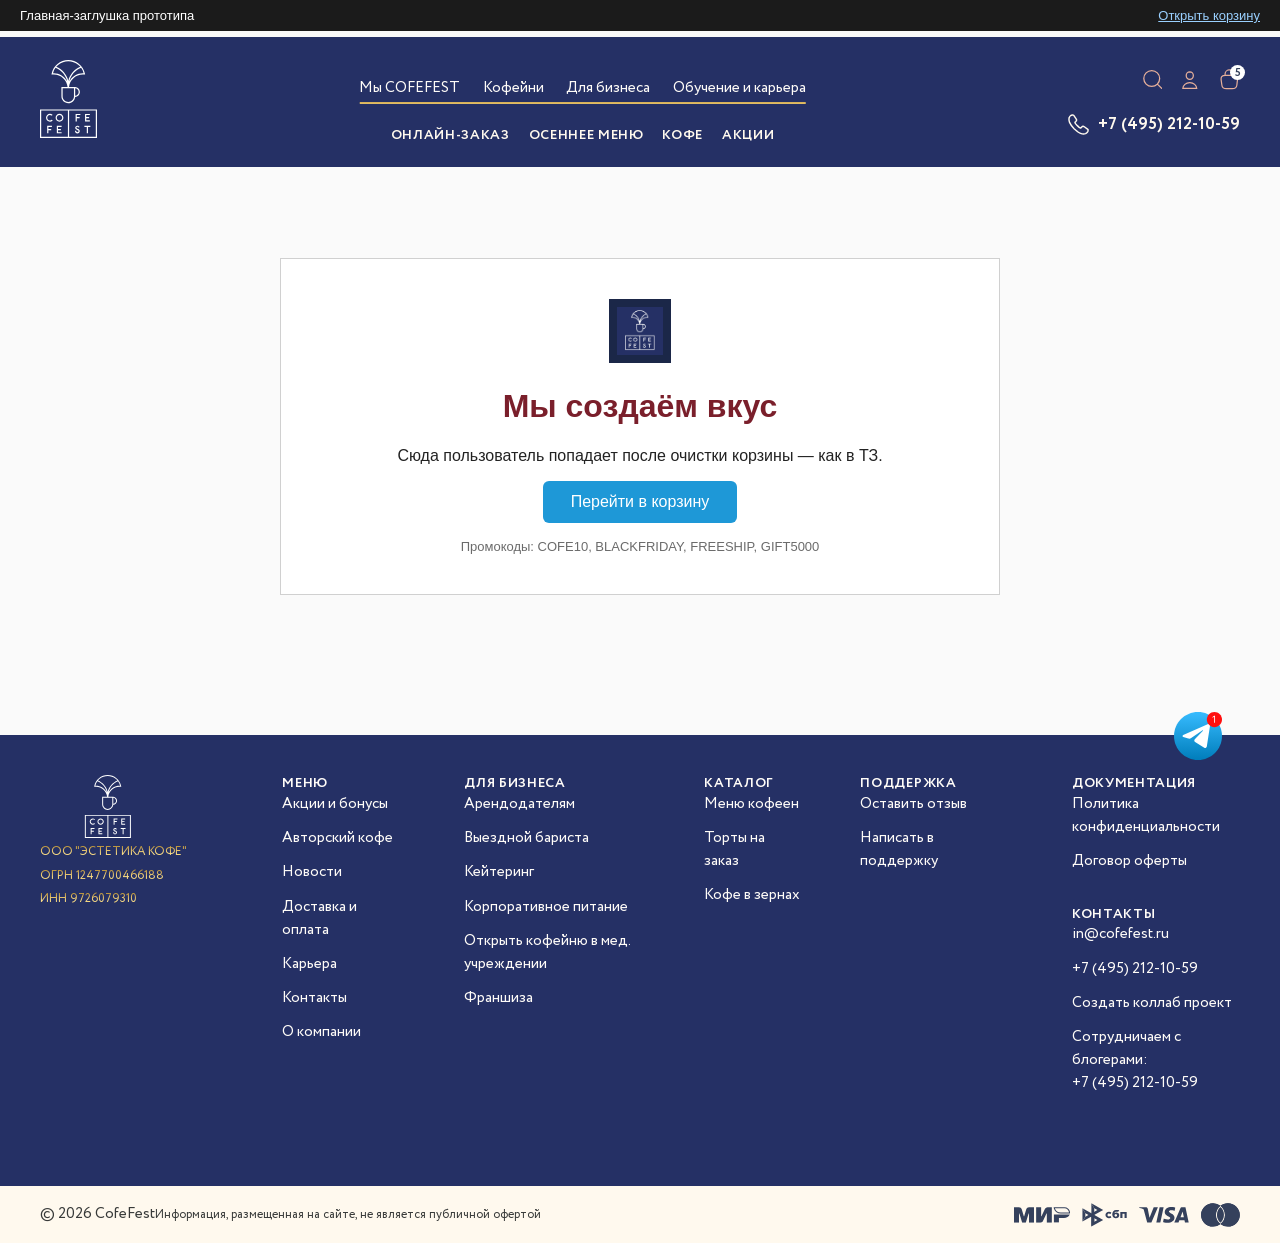
==== commit c05abed6: "Update SVG usage in HTML files and enhance header styles with new font paths" ====
--- a/index.html
+++ b/index.html
@@ -79,10 +79,10 @@
                 <label>
                     <input class="header__search-input" type="text" placeholder="Поиск">
                     <button type="button" class="header__search-enter-icon">
-                        <svg class="search-arrow"><use xlink:href="sprite.svg#slim-arrow"></use></svg>
+                        <svg class="search-arrow"><use href="sprite.svg#slim-arrow" xlink:href="sprite.svg#slim-arrow"></use></svg>
                     </button>
                     <button type="button" class="header__search-close-icon">
-                        <svg class="crest"><use xlink:href="sprite.svg#crest"></use></svg>
+                        <svg class="crest"><use href="sprite.svg#crest" xlink:href="sprite.svg#crest"></use></svg>
                     </button>
                 </label>
             </div>
@@ -111,18 +111,18 @@
                 <svg viewBox="0 0 21 21" xmlns="http://www.w3.org/2000/svg"><path d="M19.6198 2.26307C19.4692 2.13402 19.2859 2.04832 19.0897 2.01527C18.8935 1.98221 18.6919 2.00307 18.5068 2.07557L1.69345 8.62667C1.47366 8.71231 1.28774 8.86623 1.1635 9.0654C1.03927 9.26458 0.98341 9.49829 1.00428 9.73158C1.02515 9.96487 1.12162 10.1852 1.27927 10.3596C1.43691 10.5339 1.64725 10.653 1.87881 10.6989L6.44244 11.6042V17.1911C6.44016 17.406 6.50336 17.6166 6.62377 17.7953C6.74418 17.9741 6.91619 18.1126 7.11729 18.1927C7.25201 18.2487 7.39654 18.2777 7.54259 18.278C7.68531 18.2776 7.82652 18.2491 7.95803 18.1941C8.08954 18.1391 8.20873 18.0587 8.30867 17.9577L10.9138 15.3739L14.7577 18.7288C14.9557 18.9032 15.2114 18.9997 15.4763 19C15.5915 18.9999 15.7059 18.9819 15.8154 18.9466C15.9961 18.8898 16.1586 18.787 16.2867 18.6484C16.4148 18.5099 16.504 18.3404 16.5454 18.157L19.9721 3.32694C20.0168 3.13461 20.0076 2.93381 19.9456 2.74628C19.8835 2.55875 19.7708 2.39165 19.6198 2.26307ZM1.73024 9.66769C1.72117 9.58961 1.73892 9.51079 1.78061 9.44395C1.8223 9.37712 1.8855 9.32619 1.95999 9.29939L17.372 3.29427L6.72233 10.9226L2.02173 9.99019C1.94365 9.97679 1.8724 9.93767 1.81951 9.87915C1.76661 9.82063 1.73516 9.74613 1.73024 9.66769ZM7.7933 17.4466C7.74234 17.4971 7.67741 17.5316 7.60673 17.5455C7.53604 17.5595 7.46278 17.5523 7.39619 17.525C7.32961 17.4976 7.2727 17.4513 7.23266 17.3918C7.19262 17.3324 7.17125 17.2625 7.17125 17.1911V12.1074L10.3656 14.8954L7.7933 17.4466ZM19.2617 3.16546L15.835 17.9955C15.8209 18.0565 15.7911 18.1129 15.7484 18.159C15.7058 18.2052 15.6518 18.2395 15.5917 18.2587C15.5316 18.278 15.4675 18.2814 15.4057 18.2686C15.3439 18.2559 15.2865 18.2275 15.2391 18.1861L7.39037 11.3358L19.2028 2.8746C19.2339 2.91565 19.2553 2.96308 19.2655 3.01341C19.2757 3.06374 19.2744 3.1157 19.2617 3.16546Z"></path></svg>
             </a>
             <button type="button" class="header__search desktop" id="header-search">
-                <svg class="search-icon"><use xlink:href="sprite.svg#search-header"></use></svg>
+                <svg class="search-icon"><use href="sprite.svg#search-header" xlink:href="sprite.svg#search-header"></use></svg>
             </button>
             <a href="https://cofefest.ru/personal/" class="header__account" title="Аккаунт пользователя">
-                <svg class="profile"><use xlink:href="sprite.svg#profile"></use></svg>
+                <svg class="profile"><use href="sprite.svg#profile" xlink:href="sprite.svg#profile"></use></svg>
             </a>
             <a href="cart.html" class="header__cart" title="Корзина">
-                <svg class="bag"><use xlink:href="sprite.svg#bag"></use></svg>
+                <svg class="bag"><use href="sprite.svg#bag" xlink:href="sprite.svg#bag"></use></svg>
                 <div class="header__cart-value"><span data-cart-count>0</span></div>
             </a>
         </div>
         <a href="tel:+74952121059" class="header__right-tel-link desktop" title="Контактный телефон">
-            <svg class="phone-icon"><use xlink:href="sprite.svg#phone"></use></svg>
+            <svg class="phone-icon"><use href="sprite.svg#phone" xlink:href="sprite.svg#phone"></use></svg>
             <span>+7 (495) 212-10-59</span>
         </a>
     </div>
@@ -136,7 +136,7 @@
             <div class="acc-item">
                 <div class="acc-head">
                     <p class="heading4">Интернет-магазин</p>
-                    <svg class="arrow"><use xlink:href="sprite.svg#arrow"></use></svg>
+                    <svg class="arrow"><use href="sprite.svg#arrow" xlink:href="sprite.svg#arrow"></use></svg>
                 </div>
                 <div class="acc-content menu">
                     <div class="content">
@@ -147,7 +147,7 @@
             <div class="acc-item">
                 <div class="acc-head">
                     <p class="heading4">Адреса кофеен</p>
-                    <svg class="arrow"><use xlink:href="sprite.svg#arrow"></use></svg>
+                    <svg class="arrow"><use href="sprite.svg#arrow" xlink:href="sprite.svg#arrow"></use></svg>
                 </div>
                 <div class="acc-content menu">
                     <div class="content">
@@ -158,7 +158,7 @@
             <div class="acc-item">
                 <div class="acc-head">
                     <p class="heading4">Акции</p>
-                    <svg class="arrow"><use xlink:href="sprite.svg#arrow"></use></svg>
+                    <svg class="arrow"><use href="sprite.svg#arrow" xlink:href="sprite.svg#arrow"></use></svg>
                 </div>
                 <div class="acc-content menu">
                     <div class="content">
@@ -169,7 +169,7 @@
             <div class="acc-item">
                 <div class="acc-head">
                     <p class="heading4">О компании</p>
-                    <svg class="arrow"><use xlink:href="sprite.svg#arrow"></use></svg>
+                    <svg class="arrow"><use href="sprite.svg#arrow" xlink:href="sprite.svg#arrow"></use></svg>
                 </div>
                 <div class="acc-content menu">
                     <div class="content">
@@ -184,7 +184,7 @@
             <div class="acc-item">
                 <div class="acc-head">
                     <p class="heading4">Услуги</p>
-                    <svg class="arrow"><use xlink:href="sprite.svg#arrow"></use></svg>
+                    <svg class="arrow"><use href="sprite.svg#arrow" xlink:href="sprite.svg#arrow"></use></svg>
                 </div>
                 <div class="acc-content menu">
                     <div class="content">
@@ -202,7 +202,7 @@
             <div class="acc-item">
                 <div class="acc-head">
                     <p class="heading4">Меню кофеен</p>
-                    <svg class="arrow"><use xlink:href="sprite.svg#arrow"></use></svg>
+                    <svg class="arrow"><use href="sprite.svg#arrow" xlink:href="sprite.svg#arrow"></use></svg>
                 </div>
                 <div class="acc-content menu">
                     <div class="content">
@@ -213,7 +213,7 @@
             <div class="acc-item">
                 <div class="acc-head">
                     <p class="heading4">Кофе в зёрнах</p>
-                    <svg class="arrow"><use xlink:href="sprite.svg#arrow"></use></svg>
+                    <svg class="arrow"><use href="sprite.svg#arrow" xlink:href="sprite.svg#arrow"></use></svg>
                 </div>
                 <div class="acc-content menu">
                     <div class="content">
--- a/css/header.css
+++ b/css/header.css
@@ -1,13 +1,13 @@
 @font-face {
   font-family: Circe;
-  src: url("https://cofefest.ru/local/templates/cofefest/src/css/Circe-Regular.woff2") format("woff2");
+  src: url("fonts/Circe-Regular.woff2") format("woff2");
   font-weight: 400;
   font-style: normal;
   font-display: swap;
 }
 @font-face {
   font-family: Circe;
-  src: url("https://cofefest.ru/local/templates/cofefest/src/css/Circe-Bold.woff2") format("woff2");
+  src: url("fonts/Circe-Bold.woff2") format("woff2");
   font-weight: 700;
   font-style: normal;
   font-display: swap;
@@ -33,8 +33,14 @@
 }
 .header ul {
   list-style: none;
+  padding: 0;
+}
+.header ul.header__top-list {
+  margin-bottom: 3.6rem;
+}
+.header ul.header__bottom-list,
+.header ul.services-popup-list {
   margin: 0;
-  padding: 0;
 }
 .header a {
   text-decoration: none;
@@ -460,7 +466,38 @@
 .header__search svg {
     width: 2.8rem;
     height: 2.8rem;
-    fill: #e6af9a
+    display: block;
+}
+.header .search-icon {
+    fill: #fff9ee;
+    width: 2.8rem;
+    height: 2.8rem;
+    stroke: #e6af9a;
+    stroke-width: 1.5;
+    stroke-linecap: round;
+    stroke-linejoin: round;
+}
+.header .profile {
+    width: 2.8rem;
+    height: 2.8rem;
+    stroke-width: 1.5;
+    fill: transparent;
+    stroke: #e6af9a;
+}
+.header .bag {
+    width: 2.8rem;
+    height: 2.8rem;
+    stroke: #e6af9a;
+    stroke-width: 1.5;
+    stroke-linecap: round;
+    stroke-linejoin: round;
+    fill: none;
+}
+.header .phone-icon {
+    stroke: #fff9ee;
+    stroke-width: 1.5;
+    stroke-miterlimit: 10;
+    fill: none;
 }
 
 @media (max-width:48em) {
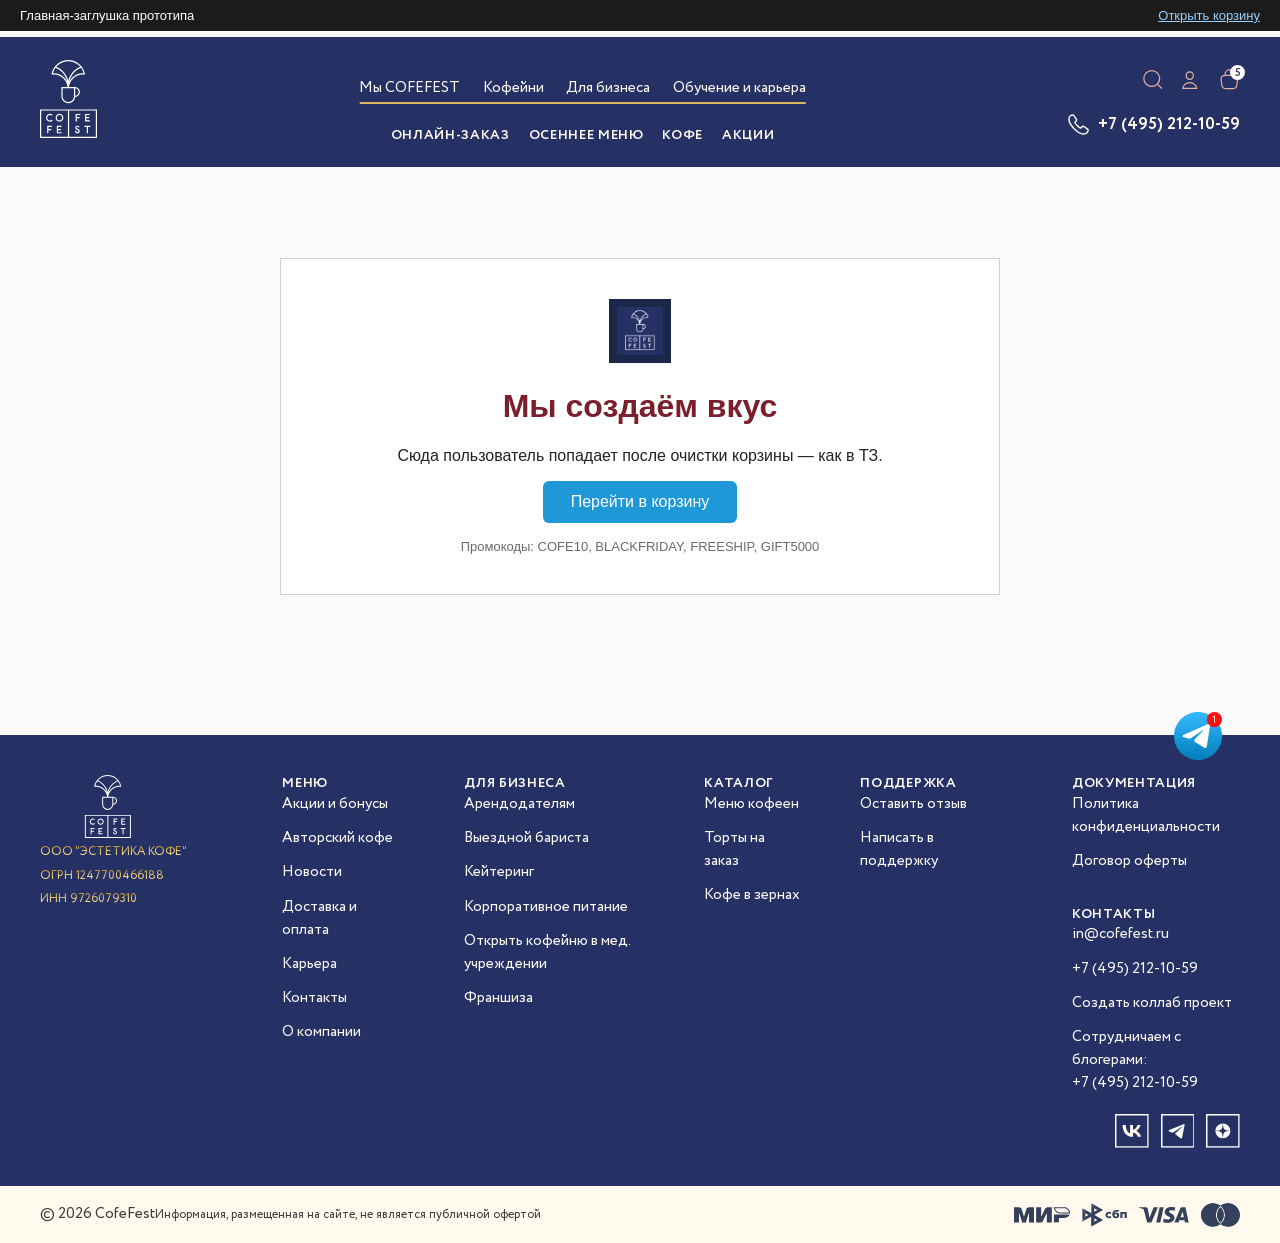
==== commit ca7591cf: "вывфвы" ====
--- a/index.html
+++ b/index.html
@@ -41,36 +41,36 @@
             <li class="header__top-list__item">
                 <span class="header__top-list__item-link menu">Мы COFEFEST</span>
                 <nav class="services-popup-list">
-                    <a href="https://cofefest.ru/about-us/" title="О нас"><span>О нас</span></a>
-                    <a href="https://cofefest.ru/news/" title="Новости"><span>Новости</span></a>
-                    <a href="https://cofefest.ru/gallery/" title="Галерея"><span>Галерея</span></a>
+                    <a href="index.html" title="О нас"><span>О нас</span></a>
+                    <a href="index.html" title="Новости"><span>Новости</span></a>
+                    <a href="index.html" title="Галерея"><span>Галерея</span></a>
                 </nav>
             </li>
             <li class="header__top-list__item">
                 <span class="header__top-list__item-link menu">Кофейни</span>
                 <nav class="services-popup-list">
-                    <a href="https://cofefest.ru/menu/" title="Меню"><span>Меню</span></a>
-                    <a href="https://cofefest.ru/menu/avtorskiy-kofe/" title="Авторский кофе"><span>Авторский кофе</span></a>
-                    <a href="https://cofefest.ru/contacts/" title="Наши адреса"><span>Наши адреса</span></a>
+                    <a href="index.html" title="Меню"><span>Меню</span></a>
+                    <a href="index.html" title="Авторский кофе"><span>Авторский кофе</span></a>
+                    <a href="index.html" title="Наши адреса"><span>Наши адреса</span></a>
                 </nav>
             </li>
             <li class="header__top-list__item">
                 <span class="header__top-list__item-link menu">Для бизнеса</span>
                 <nav class="services-popup-list">
-                    <a href="https://cofefest.ru/events/cupping/" title="Каппинг"><span>Каппинг</span></a>
-                    <a href="https://cofefest.ru/business/" title="Для бизнеса"><span>Для бизнеса</span></a>
-                    <a href="https://cofefest.ru/services/franchise/" title="Франшиза"><span>Франшиза</span></a>
-                    <a href="https://cofefest.ru/services/coffee_wholesale/" title="Кофе для бизнеса"><span>Кофе для бизнеса</span></a>
-                    <a href="https://cofefest.ru/services/corpo-food/" title="Корпоративное питание"><span>Корпоративное питание</span></a>
-                    <a href="https://cofefest.ru/services/catering/" title="Кейтеринг"><span>Кейтеринг</span></a>
-                    <a href="https://cofefest.ru/services/barista/" title="Выездной бариста"><span>Выездной бариста</span></a>
-                    <a href="https://cofefest.ru/catalog/kofemashiny/" title="Оборудование"><span>Оборудование</span></a>
+                    <a href="index.html" title="Каппинг"><span>Каппинг</span></a>
+                    <a href="index.html" title="Для бизнеса"><span>Для бизнеса</span></a>
+                    <a href="index.html" title="Франшиза"><span>Франшиза</span></a>
+                    <a href="index.html" title="Кофе для бизнеса"><span>Кофе для бизнеса</span></a>
+                    <a href="index.html" title="Корпоративное питание"><span>Корпоративное питание</span></a>
+                    <a href="index.html" title="Кейтеринг"><span>Кейтеринг</span></a>
+                    <a href="index.html" title="Выездной бариста"><span>Выездной бариста</span></a>
+                    <a href="index.html" title="Оборудование"><span>Оборудование</span></a>
                 </nav>
             </li>
             <li class="header__top-list__item">
                 <span class="header__top-list__item-link menu">Обучение и карьера</span>
                 <nav class="services-popup-list">
-                    <a href="https://cofefest.ru/jobs/" title="Карьера"><span>Карьера</span></a>
+                    <a href="index.html" title="Карьера"><span>Карьера</span></a>
                 </nav>
             </li>
         </ul>
@@ -92,16 +92,16 @@
         </div>
         <ul class="header__bottom-list">
             <li class="header__bottom-list__item menu">
-                <a href="https://cofefest.ru/catalog/internet-magazin/" class="header__bottom-list__item-link heading5" title="Онлайн-заказ">Онлайн-заказ</a>
+                <a href="index.html" class="header__bottom-list__item-link heading5" title="Онлайн-заказ">Онлайн-заказ</a>
             </li>
             <li class="header__bottom-list__item menu">
-                <a href="https://cofefest.ru/catalog/osennee-menyu/" class="header__bottom-list__item-link heading5" title="Осеннее меню">Осеннее меню</a>
+                <a href="index.html" class="header__bottom-list__item-link heading5" title="Осеннее меню">Осеннее меню</a>
             </li>
             <li class="header__bottom-list__item menu">
-                <a href="https://cofefest.ru/catalog/svezheobzharennyy-kofe/" class="header__bottom-list__item-link heading5" title="Кофе">Кофе</a>
+                <a href="index.html" class="header__bottom-list__item-link heading5" title="Кофе">Кофе</a>
             </li>
             <li class="header__bottom-list__item menu">
-                <a href="https://cofefest.ru/stocks/" class="header__bottom-list__item-link heading5" title="Акции">Акции</a>
+                <a href="index.html" class="header__bottom-list__item-link heading5" title="Акции">Акции</a>
             </li>
         </ul>
     </nav>
@@ -113,7 +113,7 @@
             <button type="button" class="header__search desktop" id="header-search">
                 <svg class="search-icon"><use href="sprite.svg#search-header" xlink:href="sprite.svg#search-header"></use></svg>
             </button>
-            <a href="https://cofefest.ru/personal/" class="header__account" title="Аккаунт пользователя">
+            <a href="index.html" class="header__account" title="Аккаунт пользователя">
                 <svg class="profile"><use href="sprite.svg#profile" xlink:href="sprite.svg#profile"></use></svg>
             </a>
             <a href="cart.html" class="header__cart" title="Корзина">
@@ -140,7 +140,7 @@
                 </div>
                 <div class="acc-content menu">
                     <div class="content">
-                        <a href="https://cofefest.ru/catalog/internet-magazin/" title="Интернет-магазин" class="burger-menu__link">Интернет-магазин</a>
+                        <a href="index.html" title="Интернет-магазин" class="burger-menu__link">Интернет-магазин</a>
                     </div>
                 </div>
             </div>
@@ -151,7 +151,7 @@
                 </div>
                 <div class="acc-content menu">
                     <div class="content">
-                        <a href="https://cofefest.ru/contacts/" title="Адреса кофеен" class="burger-menu__link">Адреса кофеен</a>
+                        <a href="index.html" title="Адреса кофеен" class="burger-menu__link">Адреса кофеен</a>
                     </div>
                 </div>
             </div>
@@ -162,7 +162,7 @@
                 </div>
                 <div class="acc-content menu">
                     <div class="content">
-                        <a href="https://cofefest.ru/stocks/" title="Акции" class="burger-menu__link">Акции</a>
+                        <a href="index.html" title="Акции" class="burger-menu__link">Акции</a>
                     </div>
                 </div>
             </div>
@@ -173,11 +173,11 @@
                 </div>
                 <div class="acc-content menu">
                     <div class="content">
-                        <a href="https://cofefest.ru/authors_coffee/" title="Авторский кофе" class="burger-menu__link">Авторский кофе</a>
-                        <a href="https://cofefest.ru/about-us/" title="О нас" class="burger-menu__link">О нас</a>
-                        <a href="https://cofefest.ru/news/" title="Новости" class="burger-menu__link">Новости</a>
-                        <a href="https://cofefest.ru/jobs/" title="Карьера" class="burger-menu__link">Карьера</a>
-                        <a href="https://cofefest.ru/shipping-and-payment/" title="Доставка и оплата" class="burger-menu__link">Доставка и оплата</a>
+                        <a href="index.html" title="Авторский кофе" class="burger-menu__link">Авторский кофе</a>
+                        <a href="index.html" title="О нас" class="burger-menu__link">О нас</a>
+                        <a href="index.html" title="Новости" class="burger-menu__link">Новости</a>
+                        <a href="index.html" title="Карьера" class="burger-menu__link">Карьера</a>
+                        <a href="index.html" title="Доставка и оплата" class="burger-menu__link">Доставка и оплата</a>
                     </div>
                 </div>
             </div>
@@ -188,14 +188,14 @@
                 </div>
                 <div class="acc-content menu">
                     <div class="content">
-                        <a href="https://cofefest.ru/events/cupping/" title="Каппинг" class="burger-menu__link">Каппинг</a>
-                        <a href="https://cofefest.ru/services/franchise/" title="Франшиза" class="burger-menu__link">Франшиза</a>
-                        <a href="https://cofefest.ru/business/" title="Для бизнеса" class="burger-menu__link">Для бизнеса</a>
-                        <a href="https://cofefest.ru/services/coffee_wholesale/" title="Кофе для бизнеса" class="burger-menu__link">Кофе для бизнеса</a>
-                        <a href="https://cofefest.ru/services/corpo-food/" title="Корпоративное питание" class="burger-menu__link">Корпоративное питание</a>
-                        <a href="https://cofefest.ru/services/catering/" title="Кейтеринг" class="burger-menu__link">Кейтеринг</a>
-                        <a href="https://cofefest.ru/services/barista/" title="Выездной бариста" class="burger-menu__link">Выездной бариста</a>
-                        <a href="https://cofefest.ru/catalog/kofemashiny/" title="Оборудование" class="burger-menu__link">Оборудование</a>
+                        <a href="index.html" title="Каппинг" class="burger-menu__link">Каппинг</a>
+                        <a href="index.html" title="Франшиза" class="burger-menu__link">Франшиза</a>
+                        <a href="index.html" title="Для бизнеса" class="burger-menu__link">Для бизнеса</a>
+                        <a href="index.html" title="Кофе для бизнеса" class="burger-menu__link">Кофе для бизнеса</a>
+                        <a href="index.html" title="Корпоративное питание" class="burger-menu__link">Корпоративное питание</a>
+                        <a href="index.html" title="Кейтеринг" class="burger-menu__link">Кейтеринг</a>
+                        <a href="index.html" title="Выездной бариста" class="burger-menu__link">Выездной бариста</a>
+                        <a href="index.html" title="Оборудование" class="burger-menu__link">Оборудование</a>
                     </div>
                 </div>
             </div>
@@ -206,7 +206,7 @@
                 </div>
                 <div class="acc-content menu">
                     <div class="content">
-                        <a href="https://cofefest.ru/menu/" title="Меню кофеен" class="burger-menu__link">Меню кофеен</a>
+                        <a href="index.html" title="Меню кофеен" class="burger-menu__link">Меню кофеен</a>
                     </div>
                 </div>
             </div>
@@ -217,7 +217,7 @@
                 </div>
                 <div class="acc-content menu">
                     <div class="content">
-                        <a href="https://cofefest.ru/catalog/zernovoy-kofe-1-kg/" title="Кофе зерновой" class="burger-menu__link">Кофе зерновой</a>
+                        <a href="index.html" title="Кофе зерновой" class="burger-menu__link">Кофе зерновой</a>
                     </div>
                 </div>
             </div>
@@ -262,25 +262,25 @@
                 <p class="footer__top-block__heading heading5">Меню</p>
                 <ul class="footer__top-block__list">
                                         <li class="footer__top-block__list-item">
-                                                                                    <a id="" href="https://cofefest.ru/stocks/" title="Акции и бонусы" class="menu">Акции и бонусы</a>
-                                                                        </li>
-                                        <li class="footer__top-block__list-item">
-                                                                                    <a id="" href="https://cofefest.ru/menu/avtorskiy-kofe/" title="Авторский кофе" class="menu">Авторский кофе</a>
-                                                                        </li>
-                                        <li class="footer__top-block__list-item">
-                                                                                    <a id="" href="https://cofefest.ru/news/" title="Новости" class="menu">Новости</a>
-                                                                        </li>
-                                        <li class="footer__top-block__list-item">
-                                                                                    <a id="" href="https://cofefest.ru/shipping-and-payment/" title="Доставка и оплата" class="menu">Доставка и оплата</a>
-                                                                        </li>
-                                        <li class="footer__top-block__list-item">
-                                                                                    <a id="" href="https://cofefest.ru/jobs/" title="Карьера" class="menu">Карьера</a>
-                                                                        </li>
-                                        <li class="footer__top-block__list-item">
-                                                                                    <a id="" href="https://cofefest.ru/contacts/" title="Контакты" class="menu">Контакты</a>
-                                                                        </li>
-                                        <li class="footer__top-block__list-item">
-                                                                                    <a id="" href="https://cofefest.ru/about-us/" title="О компании" class="menu">О компании</a>
+                                                                                    <a id="" href="index.html" title="Акции и бонусы" class="menu">Акции и бонусы</a>
+                                                                        </li>
+                                        <li class="footer__top-block__list-item">
+                                                                                    <a id="" href="index.html" title="Авторский кофе" class="menu">Авторский кофе</a>
+                                                                        </li>
+                                        <li class="footer__top-block__list-item">
+                                                                                    <a id="" href="index.html" title="Новости" class="menu">Новости</a>
+                                                                        </li>
+                                        <li class="footer__top-block__list-item">
+                                                                                    <a id="" href="index.html" title="Доставка и оплата" class="menu">Доставка и оплата</a>
+                                                                        </li>
+                                        <li class="footer__top-block__list-item">
+                                                                                    <a id="" href="index.html" title="Карьера" class="menu">Карьера</a>
+                                                                        </li>
+                                        <li class="footer__top-block__list-item">
+                                                                                    <a id="" href="index.html" title="Контакты" class="menu">Контакты</a>
+                                                                        </li>
+                                        <li class="footer__top-block__list-item">
+                                                                                    <a id="" href="index.html" title="О компании" class="menu">О компании</a>
                                                                         </li>
                                     </ul>
                             </div>
@@ -288,22 +288,22 @@
                 <p class="footer__top-block__heading heading5">Для Бизнеса</p>
                 <ul class="footer__top-block__list">
                                         <li class="footer__top-block__list-item">
-                                                                                    <a id="" href="https://cofefest.ru/business/" title="Арендодателям" class="menu">Арендодателям</a>
-                                                                        </li>
-                                        <li class="footer__top-block__list-item">
-                                                                                    <a id="" href="https://cofefest.ru/services/barista/" title="Выездной бариста" class="menu">Выездной бариста</a>
-                                                                        </li>
-                                        <li class="footer__top-block__list-item">
-                                                                                    <a id="" href="https://cofefest.ru/services/catering/" title="Кейтеринг" class="menu">Кейтеринг</a>
-                                                                        </li>
-                                        <li class="footer__top-block__list-item">
-                                                                                    <a id="" href="https://cofefest.ru/services/corpo-food/" title="Корпоративное питание" class="menu">Корпоративное питание</a>
-                                                                        </li>
-                                        <li class="footer__top-block__list-item">
-                                                                                    <a id="" href="https://cofefest.ru/business/" title="Открыть кофейню в мед. учреждении" class="menu">Открыть кофейню в мед. учреждении</a>
-                                                                        </li>
-                                        <li class="footer__top-block__list-item">
-                                                                                    <a id="" href="https://cofefest.ru/services/franchise/" title="Франшиза" class="menu">Франшиза</a>
+                                                                                    <a id="" href="index.html" title="Арендодателям" class="menu">Арендодателям</a>
+                                                                        </li>
+                                        <li class="footer__top-block__list-item">
+                                                                                    <a id="" href="index.html" title="Выездной бариста" class="menu">Выездной бариста</a>
+                                                                        </li>
+                                        <li class="footer__top-block__list-item">
+                                                                                    <a id="" href="index.html" title="Кейтеринг" class="menu">Кейтеринг</a>
+                                                                        </li>
+                                        <li class="footer__top-block__list-item">
+                                                                                    <a id="" href="index.html" title="Корпоративное питание" class="menu">Корпоративное питание</a>
+                                                                        </li>
+                                        <li class="footer__top-block__list-item">
+                                                                                    <a id="" href="index.html" title="Открыть кофейню в мед. учреждении" class="menu">Открыть кофейню в мед. учреждении</a>
+                                                                        </li>
+                                        <li class="footer__top-block__list-item">
+                                                                                    <a id="" href="index.html" title="Франшиза" class="menu">Франшиза</a>
                                                                         </li>
                                     </ul>
                             </div>
@@ -311,13 +311,13 @@
                 <p class="footer__top-block__heading heading5">Каталог</p>
                 <ul class="footer__top-block__list">
                                         <li class="footer__top-block__list-item">
-                                                                                    <a id="" href="https://cofefest.ru/menu/" title="Меню кофеен" class="menu">Меню кофеен</a>
-                                                                        </li>
-                                        <li class="footer__top-block__list-item">
-                                                                                    <a id="" href="https://cofefest.ru/catalog/torty-na-zakaz/" title="Торты на заказ" class="menu">Торты на заказ</a>
-                                                                        </li>
-                                        <li class="footer__top-block__list-item">
-                                                                                    <a id="" href="https://cofefest.ru/catalog/internet-magazin/#svezheobzharennyy-kofe" title="Кофе в зернах" class="menu">Кофе в зернах</a>
+                                                                                    <a id="" href="index.html" title="Меню кофеен" class="menu">Меню кофеен</a>
+                                                                        </li>
+                                        <li class="footer__top-block__list-item">
+                                                                                    <a id="" href="index.html" title="Торты на заказ" class="menu">Торты на заказ</a>
+                                                                        </li>
+                                        <li class="footer__top-block__list-item">
+                                                                                    <a id="" href="index.html" title="Кофе в зернах" class="menu">Кофе в зернах</a>
                                                                         </li>
                                     </ul>
                             </div>
@@ -337,10 +337,10 @@
                     <p class="footer__top-block__heading heading5">Документация</p>
                     <ul class="footer__top-block__list">
                                                 <li class="footer__top-block__list-item">
-                                                        <a href="https://cofefest.ru/upload/iblock/f77/sqdzjs06n6tulz9ggl7v3mfnx6jhd852.pdf" target="_blank" class="menu" title="Политика конфиденциальности">Политика конфиденциальности</a>
-                                                    </li>
-                                                <li class="footer__top-block__list-item">
-                                                        <a href="https://cofefest.ru/upload/iblock/92c/dfxg22h7ixfvn010tc70v5wwu5s9t4zz.pdf" target="_blank" class="menu" title="Договор оферты">Договор оферты</a>
+                                                        <a href="assets/docs/privacy.pdf" target="_blank" class="menu" title="Политика конфиденциальности">Политика конфиденциальности</a>
+                                                    </li>
+                                                <li class="footer__top-block__list-item">
+                                                        <a href="assets/docs/offer.pdf" target="_blank" class="menu" title="Договор оферты">Договор оферты</a>
                                                     </li>
                                             </ul>
                 </div>                <div class="footer__top-block block5">
@@ -364,7 +364,7 @@
                    <li class="footer__top-social__item">
                     <a href="https://rutube.ru/channel/65639700" target="_blank" title="rutube" class="footer__top-social__item-link">
                         <!--svg class="icon-link">
-                            <use xlink:href="https://cofefest.ru/sprite.svg#youtube" />
+                            <use xlink:href="sprite.svg#youtube" />
                         </svg>-->
                     </a>
                 </li>	
@@ -372,21 +372,21 @@
                 <li class="footer__top-social__item">
                     <a href="https://vk.com/cofefest" target="_blank" title="vk" class="footer__top-social__item-link">
                         <svg>
-                            <use xlink:href="https://cofefest.ru/sprite.svg#vk" />
+                            <use xlink:href="sprite.svg#vk" />
                         </svg>
                     </a>
                 </li>
                 <li class="footer__top-social__item">
                     <a href="https://t.me/cofefest" target="_blank" title="telegram" class="footer__top-social__item-link">
                         <svg class="icon-link telegram">
-                            <use xlink:href="https://cofefest.ru/sprite.svg#telegram" />
+                            <use xlink:href="sprite.svg#telegram" />
                         </svg>
                     </a>
                 </li>
                 <li class="footer__top-social__item">
                     <a href="https://dzen.ru/cofefest" target="_blank" title="dzen" class="footer__top-social__item-link">
                         <svg class="icon-link">
-                            <use xlink:href="https://cofefest.ru/sprite.svg#dzen" />
+                            <use xlink:href="sprite.svg#dzen" />
                         </svg>
                     </a>
                 </li>
